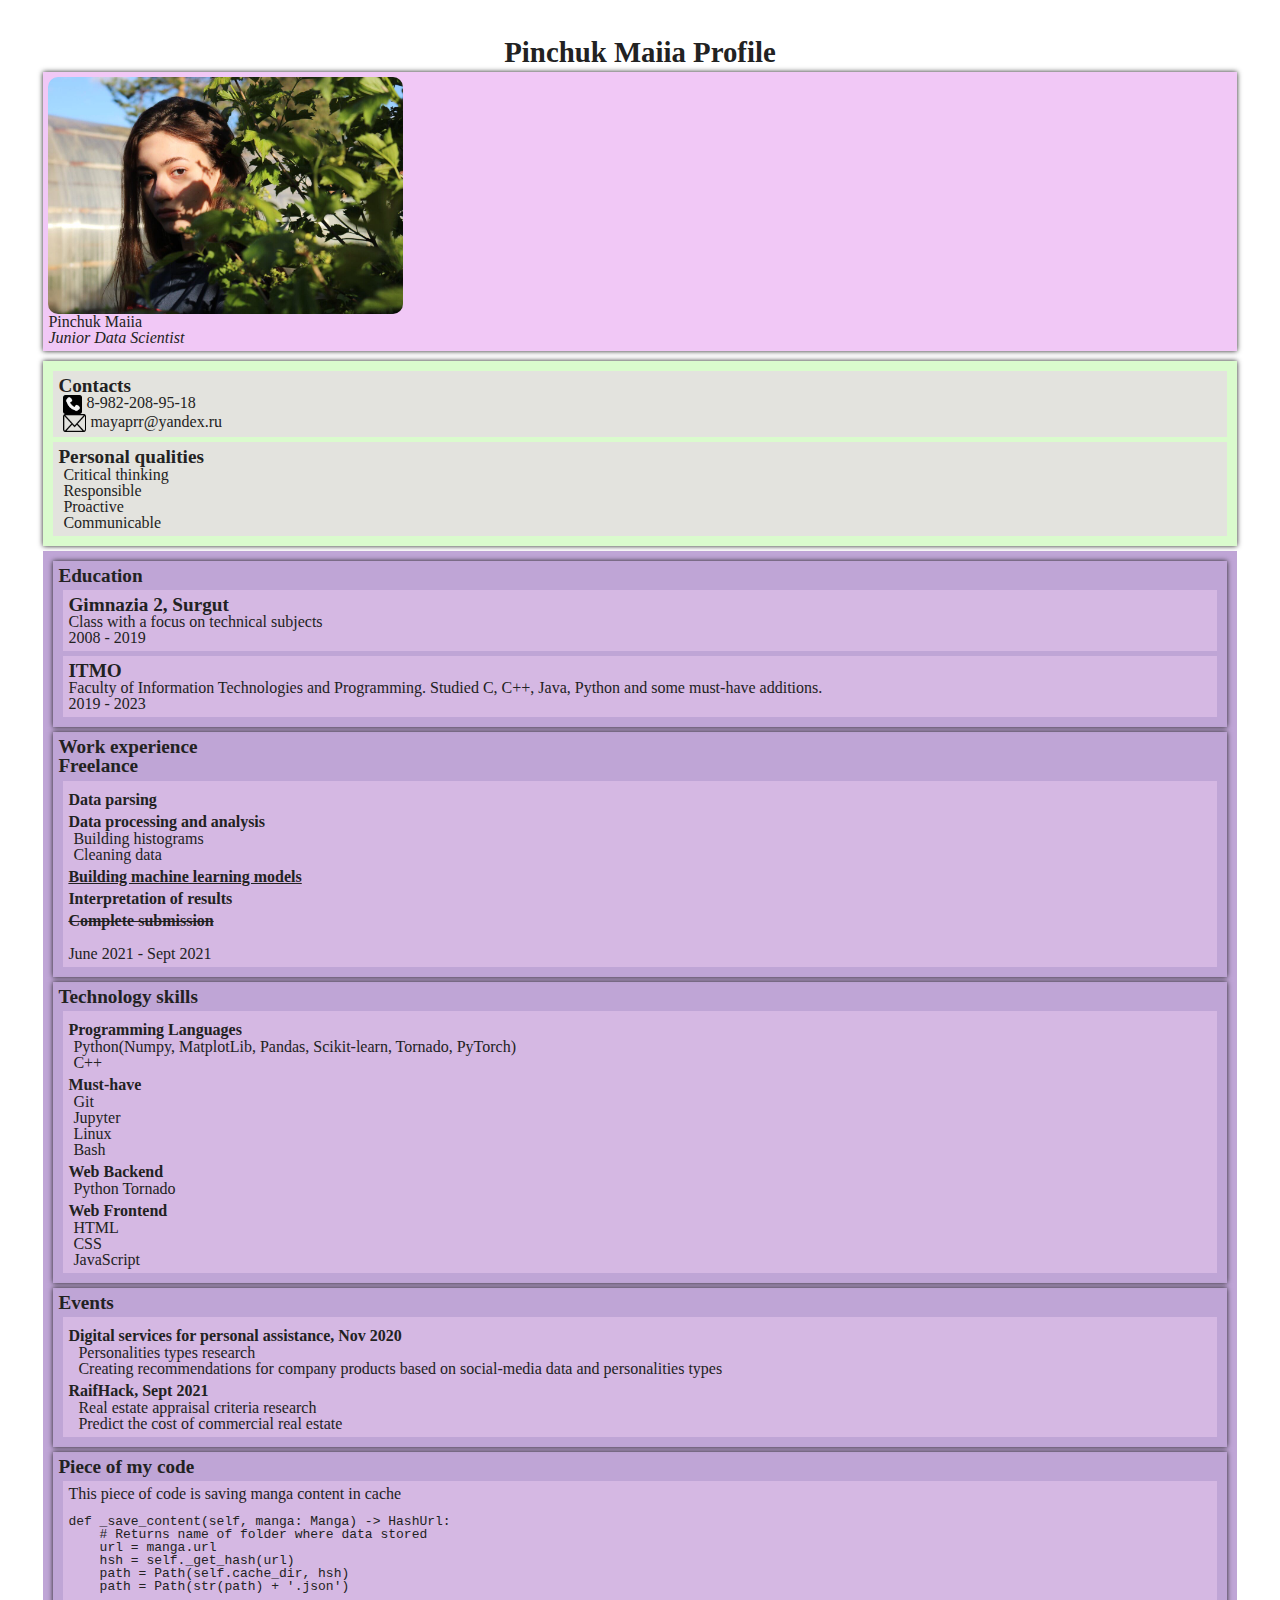
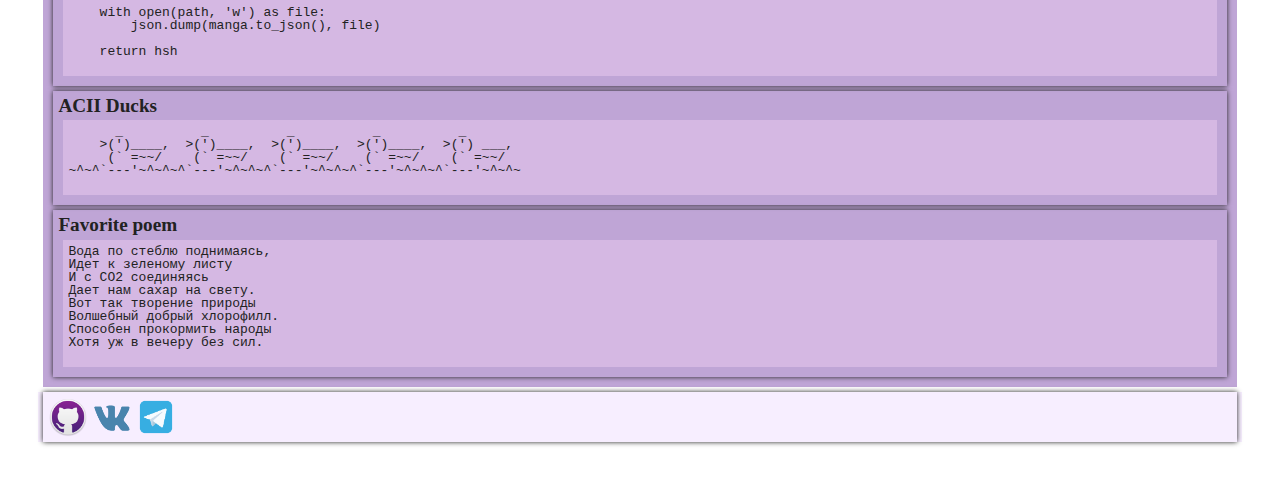
==== index.html @ 5acbce31 "update" ====
<!DOCTYPE html>
<html lang="en">
    <head>
        <title>Pinchuk Maiia M33051</title>
        <meta charset="UTF-8">
        <meta name="keywords" content="CV, ITMO, ML, DL, Data Science, Algorithms, Data Structure"> 
        <meta name="description" content="Junior Data Scientist in Russia CV">

        <link rel="stylesheet" href="css/reset.css">
        <link rel="stylesheet" href="css/laba2.css">


    </head>
    <body>
        <header>
                <div class = "title">
                    <h1>
                        Pinchuk Maiia Profile
                    </h1>
                </div>

                <div class="main-info-about-me">
                    <img src="img/profile_photo.jpg" alt="Picture of me" width = "30%" height="30%">
                    <div class="my-name">
                        <span>Pinchuk Maiia</span>
                        <br>
                        <em>Junior Data Scientist</em>
                    </div>
                </div>
        </header>

        <main>
            <aside>
                <section class="small-sense-block">
                    <span><h2>Contacts</h2></span>
                    <ul>
                        <li><img src="./img/phone.jpg" alt="Phone" width="19px" height="19px">   8-982-208-95-18</li>
                        <li><img src="./img/email.jpg" alt="Email" width="23px" height="18px">   mayaprr@yandex.ru</li>
                    </ul>
                </section>
            
                <section class ="small-sense-block">
                    <span><h2>Personal qualities</h2></span>
                    <ul>
                        <li>Critical thinking</li>
                        <li>Responsible</li>
                        <li>Proactive</li>
                        <li>Communicable</li>
                    </ul>
                </section>
             </aside>

            <div id="content">
                <div class="sense-block">
                    <h2>Education</h2>
                    <section class="small-sense-block">
                        <p><h3>Gimnazia 2, Surgut</h3></p>
                        <p> Class with a focus on technical subjects
                            </p>
                            <time datetime="2008-09-01">2008</time> - <time datetime="2008-05-31">2019</time>
                        </p>
                    </section>
                    <section class="small-sense-block">
                        <p><h3>ITMO</h3></p>
                        <p>
                        Faculty of Information Technologies and Programming. Studied C, C++, Java, Python and some must-have additions.
                        </p>
                        <time datetime="2008-09-01">2019</time> - <time datetime="2008-05-31">2023</time>
                    </section>
                </div>

                <div class="sense-block">
                    <h2>Work experience</h2>
                        <h3>Freelance</h3>
                        <section class="small-sense-block">
                            <dl>
                                <dt>Data parsing</dt>
                                <dt>Data processing and analysis</dt>
                                <dd>Building histograms</dd>
                                <dd>Cleaning data</dd>
                                <dt><ins>Building machine learning models</ins></dt>
                                <dt>Interpretation of results</dt>
                                <dt><del>Complete submission</del></dt>
                                </dl>
                                <br>
                                <time datetime="2021-06-01">June 2021</time> - <time datetime="2021-09-01">Sept 2021</time>
                        </section>
                </div>

                <section class ="sense-block">
                    <h2>Technology skills</h2>
                    <section class="small-sense-block">
                        <dl>
                            <dt>Programming Languages</dt>
                                <dd>Python(Numpy, MatplotLib, Pandas, Scikit-learn, Tornado, PyTorch)</dd>
                                <dd>C++</dd>
                            <dt>Must-have </dt>
                                <dd>Git</dd>
                                <dd>Jupyter</dd>
                                <dd>Linux</dd>
                                <dd>Bash</dd>
                            <dt>Web Backend</dt>
                                <dd>Python Tornado</dd>
                            <dt>Web Frontend</dt>
                                <dd>HTML</dd>
                                <dd>CSS</dd>
                                <dd>JavaScript</dd> 
                        </dl>
                    </section>
                 </section>

                <section class ="sense-block">
                    <h2>Events</h2>
                    <section class="small-sense-block">
                    <dl>
                        <dt>Digital services for personal assistance,  <time >Nov 2020</time></dt>
                            <ul>
                               <dd> <li>Personalities types research</li></dd>
                                <dd><li>Creating recommendations for company products based on social-media data and personalities types</li></dd>
                            </ul>
                        <dt>RaifHack, Sept 2021</dt>
                            <ul>
                                <dd><li>Real estate appraisal criteria research</li></dd>
                                <dd><li>Predict the cost of commercial real estate</li></dd>
                            </ul>
                    </dl>
                    </section>
                </section>

                <section class="sense-block">
                    <h2>Piece of my code</h2>
                    <section class="small-sense-block">
                    <p>This piece of code is saving manga content in cache</p>
                    <pre><code> 
def _save_content(self, manga: Manga) -> HashUrl:
    # Returns name of folder where data stored
    url = manga.url
    hsh = self._get_hash(url)
    path = Path(self.cache_dir, hsh)
    path = Path(str(path) + '.json')

    with open(path, 'w') as file:
        json.dump(manga.to_json(), file)

    return hsh
                    </code></pre>
                    </section>
                </section>

                <article class= "sense-block"></section>
                    <h2>ACII Ducks</h2>
                    <section class="small-sense-block">
                    <pre>
      _          _          _          _          _
    >(')____,  >(')____,  >(')____,  >(')____,  >(') ___,
     (` =~~/    (` =~~/    (` =~~/    (` =~~/    (` =~~/                                      
~^~^`---'~^~^~^`---'~^~^~^`---'~^~^~^`---'~^~^~^`---'~^~^~
                    </pre>
                    </section>
                </article>

                <article class = "sense-block">
                    <h2>Favorite poem</h2>
                    <section class="small-sense-block">
                        <blockquote>
                            <pre>
Вода по стеблю поднимаясь,
Идет к зеленому листу
И с СО<sub>2</sub> соединяясь
Дает нам сахар на свету.
Вот так творение природы
Волшебный добрый хлорофилл.
Способен прокормить народы
Хотя уж в вечеру без сил.
                            </pre>
                        </blockquote>
                    </section>
                </article>
            </div>
        </main>

        <footer>
            <nav>
                <article class = "sense-block">
                    <section class = "social-media">
                        <a href="https://github.com/maypink" title="github"><img src="./img/github.png"
                                alt="Github" width="40px" height="40px"></a>
                    </section>
        
                    <section class ="social-media">
                        <a href="https://vk.com/geterotrof" title="vk"><img
                                src="./img/vk.png" alt="VK" width="40px"
                                height="40px"></a>
                    </section>
        
                    <section class = "social-media">
                        <a href="http://t.me/metpinc" title="telegram"><img src="./img/tg.png"
                                alt="Telegram" width="40px" height="40px"></a>
                    </section>
                </article>
            </nav>
        </footer>
    </body>
---- css/laba2.css ----
body {
    margin: 3%;
}

.title {
    font-size: x-large;
    text-align: center
}

h1, h2, h3 { font-size: 1.2em; }

dt {
    font-weight: bold;
    margin-top: 6px;
    margin-bottom: 1px;
}

dd, li {
    margin-left: 5px;
}

.sense-block {
    box-shadow: 0 0 5px;
    padding: 5px;
    margin: 5px;
}

.small-sense-block {
    padding: 5px;
    margin: 5px;
    background-color: rgba(235, 203, 240, 0.5);
}

.main-info-about-me {
    box-shadow: 0 0 5px;
    background-color: rgba(227, 145, 238, 0.5);
    padding: 5px;
    margin: 5px;
    margin-bottom: 10px;
}

.main-info-about-me img {
    border-radius: 10px;
}

aside {
    background-color: rgba(181, 248, 155, 0.5);
    box-shadow: 0 0 5px;
    padding: 5px;
    margin: 5px;
}

aside section {
    padding: 5px;
}

#content {
    padding: 5px;
    margin: 5px;
    background-color: rgba(127, 76, 173, 0.5);
}

.social-media {
    display: inline;
}

footer {
    background-color: rgba(239, 221, 255, 0.5);
}
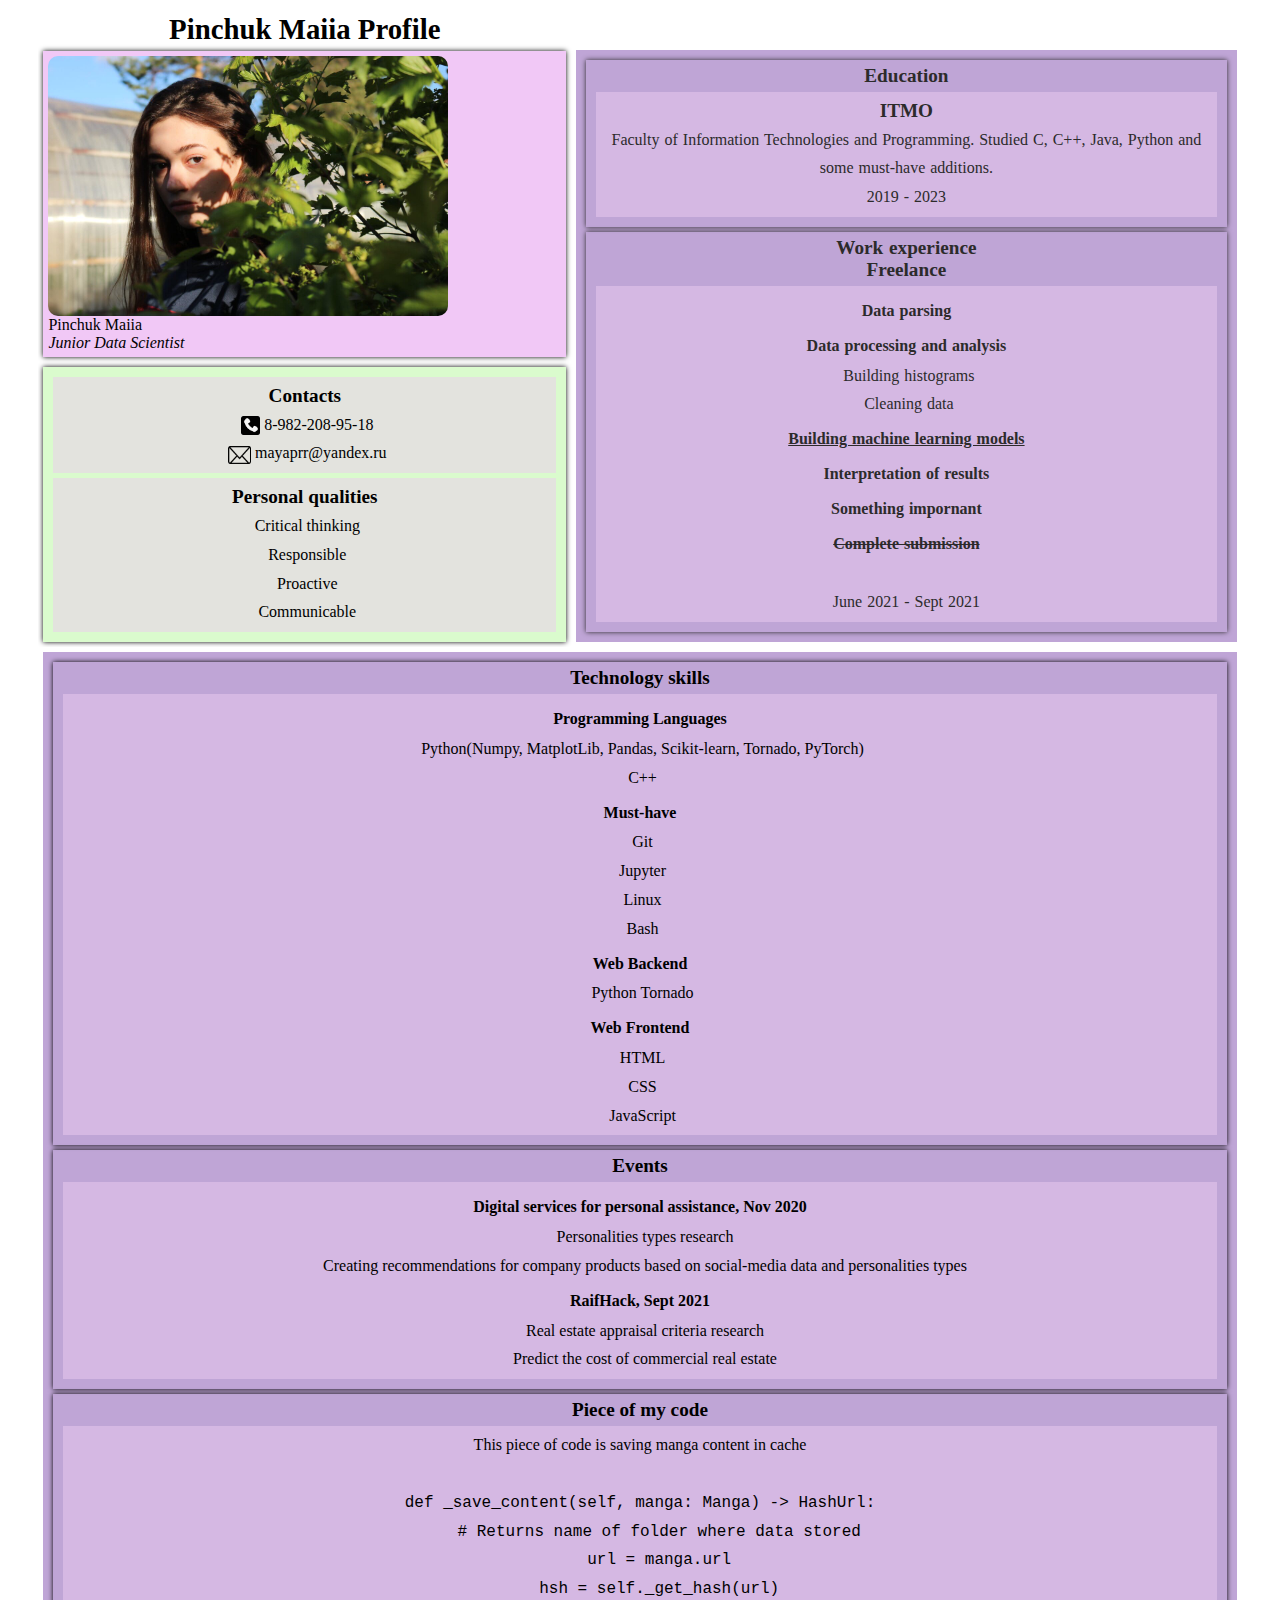
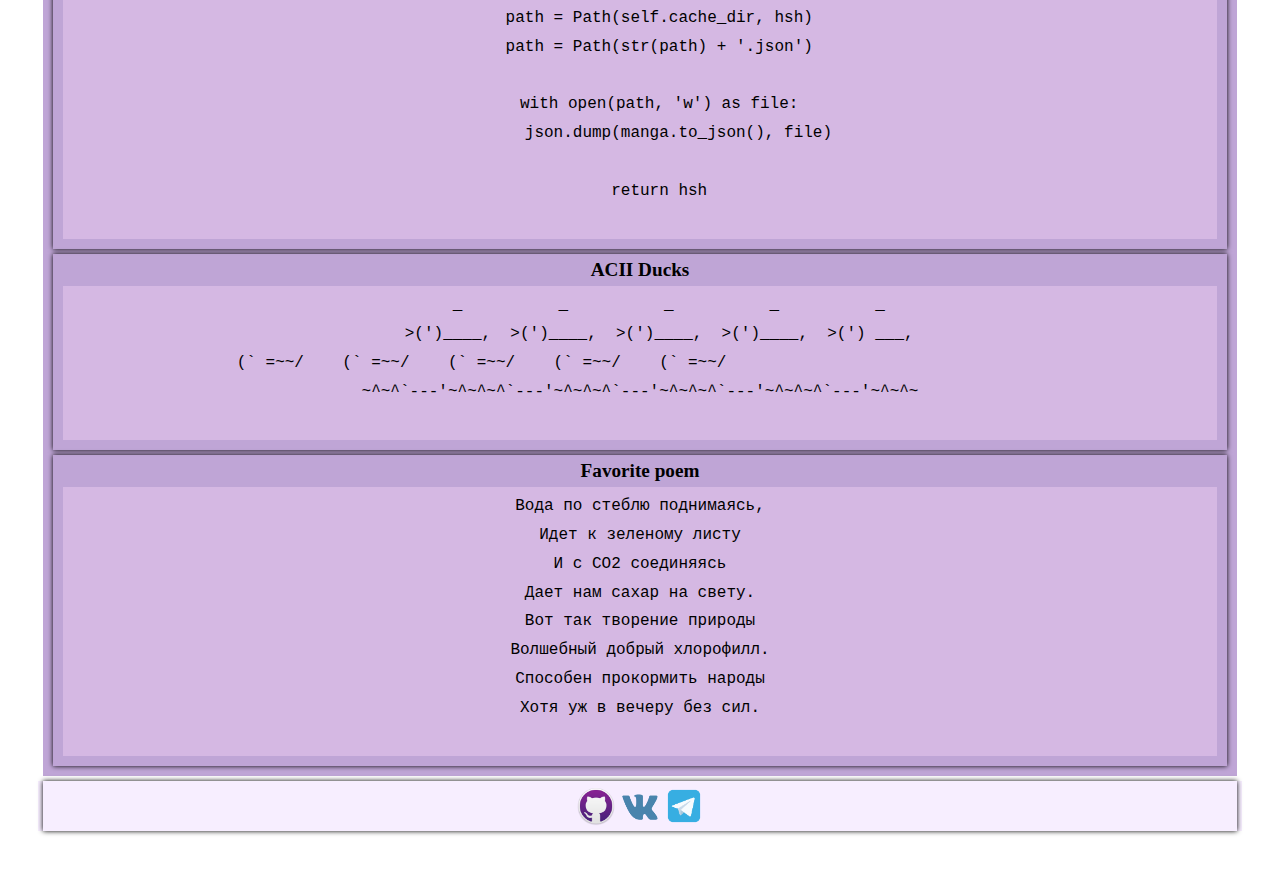
==== commit 421c4c6f: "add laba3 and laba4" ====
--- a/index.html
+++ b/index.html
@@ -8,10 +8,13 @@
 
         <link rel="stylesheet" href="css/reset.css">
         <link rel="stylesheet" href="css/laba2.css">
-
+        <link rel="stylesheet" href="css/laba3.css">
+        <link rel="stylesheet" href="css/laba4.css">
 
     </head>
     <body>
+
+    <div class="wrapper">
         <header>
                 <div class = "title">
                     <h1>
@@ -20,46 +23,45 @@
                 </div>
 
                 <div class="main-info-about-me">
-                    <img src="img/profile_photo.jpg" alt="Picture of me" width = "30%" height="30%">
+                    <img src="img/profile_photo.jpg" alt="Picture of me" width = "400px" height="260px">
                     <div class="my-name">
                         <span>Pinchuk Maiia</span>
                         <br>
                         <em>Junior Data Scientist</em>
                     </div>
                 </div>
+                
+                <article class="contacts">
+                 <section class="small-sense-block">
+                        <span><h2>Contacts</h2></span>
+                        <ul>
+                            <li><img src="./img/phone.jpg" alt="Phone" width="19px" height="19px">   8-982-208-95-18</li>
+                            <li><img src="./img/email.jpg" alt="Email" width="23px" height="18px">   mayaprr@yandex.ru</li>
+                        </ul>
+                </section>
+                
+                 <section class ="small-sense-block">
+                        <span><h2>Personal qualities</h2></span>
+                        <ul>
+                            <li>Critical thinking</li>
+                            <li>Responsible</li>
+                            <li>Proactive</li>
+                            <li>Communicable</li>
+                        </ul>
+                 </section>
+                </article> 
         </header>
 
-        <main>
-            <aside>
-                <section class="small-sense-block">
-                    <span><h2>Contacts</h2></span>
-                    <ul>
-                        <li><img src="./img/phone.jpg" alt="Phone" width="19px" height="19px">   8-982-208-95-18</li>
-                        <li><img src="./img/email.jpg" alt="Email" width="23px" height="18px">   mayaprr@yandex.ru</li>
-                    </ul>
-                </section>
-            
-                <section class ="small-sense-block">
-                    <span><h2>Personal qualities</h2></span>
-                    <ul>
-                        <li>Critical thinking</li>
-                        <li>Responsible</li>
-                        <li>Proactive</li>
-                        <li>Communicable</li>
-                    </ul>
-                </section>
-             </aside>
-
-            <div id="content">
-                <div class="sense-block">
+        <aside>
+            <div class="sense-block">
                     <h2>Education</h2>
-                    <section class="small-sense-block">
+                    <!-- <section class="small-sense-block">
                         <p><h3>Gimnazia 2, Surgut</h3></p>
                         <p> Class with a focus on technical subjects
                             </p>
                             <time datetime="2008-09-01">2008</time> - <time datetime="2008-05-31">2019</time>
                         </p>
-                    </section>
+                    </section> -->
                     <section class="small-sense-block">
                         <p><h3>ITMO</h3></p>
                         <p>
@@ -67,9 +69,9 @@
                         </p>
                         <time datetime="2008-09-01">2019</time> - <time datetime="2008-05-31">2023</time>
                     </section>
-                </div>
-
-                <div class="sense-block">
+             </div>
+
+             <div class="sense-block">
                     <h2>Work experience</h2>
                         <h3>Freelance</h3>
                         <section class="small-sense-block">
@@ -80,13 +82,18 @@
                                 <dd>Cleaning data</dd>
                                 <dt><ins>Building machine learning models</ins></dt>
                                 <dt>Interpretation of results</dt>
-                                <dt><del>Complete submission</del></dt>
+                                <dt>Something impornant</dt>
+                                <dt><del>Co<sub>m</sub>pl<sup>e</sup>te submission</del></dt>
                                 </dl>
                                 <br>
                                 <time datetime="2021-06-01">June 2021</time> - <time datetime="2021-09-01">Sept 2021</time>
                         </section>
                 </div>
-
+        </aside>
+    </div>
+
+        <main>
+            <div id="content">
                 <section class ="sense-block">
                     <h2>Technology skills</h2>
                     <section class="small-sense-block">
@@ -172,7 +179,7 @@
 Волшебный добрый хлорофилл.
 Способен прокормить народы
 Хотя уж в вечеру без сил.
-                            </pre>
+                        </pre>
                         </blockquote>
                     </section>
                 </article>
@@ -180,7 +187,6 @@
         </main>
 
         <footer>
-            <nav>
                 <article class = "sense-block">
                     <section class = "social-media">
                         <a href="https://github.com/maypink" title="github"><img src="./img/github.png"
@@ -198,6 +204,5 @@
                                 alt="Telegram" width="40px" height="40px"></a>
                     </section>
                 </article>
-            </nav>
         </footer>
     </body>--- a/css/laba2.css
+++ b/css/laba2.css
@@ -1,5 +1,21 @@
+header {
+    width: 55%;
+}
+
+aside {
+    padding: 5px;
+    margin: 5px; 
+    margin-top: 37px;
+    background-color: rgba(127, 76, 173, 0.5);
+}
+
+aside section {
+    padding: 5px;
+}
+
 body {
     margin: 3%;
+    margin-top: 1%;
 }
 
 .title {
@@ -43,18 +59,15 @@
     border-radius: 10px;
 }
 
-aside {
+.contacts {
     background-color: rgba(181, 248, 155, 0.5);
     box-shadow: 0 0 5px;
     padding: 5px;
     margin: 5px;
 }
 
-aside section {
-    padding: 5px;
-}
-
 #content {
+    /* width: 100%; */
     padding: 5px;
     margin: 5px;
     background-color: rgba(127, 76, 173, 0.5);
@@ -65,5 +78,6 @@
 }
 
 footer {
+    /* width: 100%; */
     background-color: rgba(239, 221, 255, 0.5);
-}+}
--- a/css/laba3.css
+++ b/css/laba3.css
@@ -0,0 +1,29 @@
+head {
+    font-family: 'Yandex Sans Display Light', Georgia, Times, sans-serif;
+}
+
+aside {
+    text-align: center;
+    word-spacing: 1px;
+    color: rgb(44, 43, 43);
+}
+
+body {
+    font-size: 16px;
+    line-height: normal;
+    color: black;
+    font-family: 'Yandex Sans Display Light', Georgia, Times, sans-serif;
+    font-weight: normal;
+}
+
+.small-sense-block {
+    line-height: 180%;
+}
+
+.sense-block {
+    text-align: center;
+}
+
+.small-sense-block{
+    text-align: center;
+}
--- a/css/laba4.css
+++ b/css/laba4.css
@@ -0,0 +1,19 @@
+.wrapper {
+    display: flex;
+    overflow-x: hidden;
+}
+
+/* .rest-skills-info {
+    align: left;
+} */
+
+.main-info-about-me {
+    /* position: relative;
+    align-self: center; */
+}
+
+.main-info-about-me img {
+    /* height: auto;
+    width: 30%;
+    align-self: left; */
+}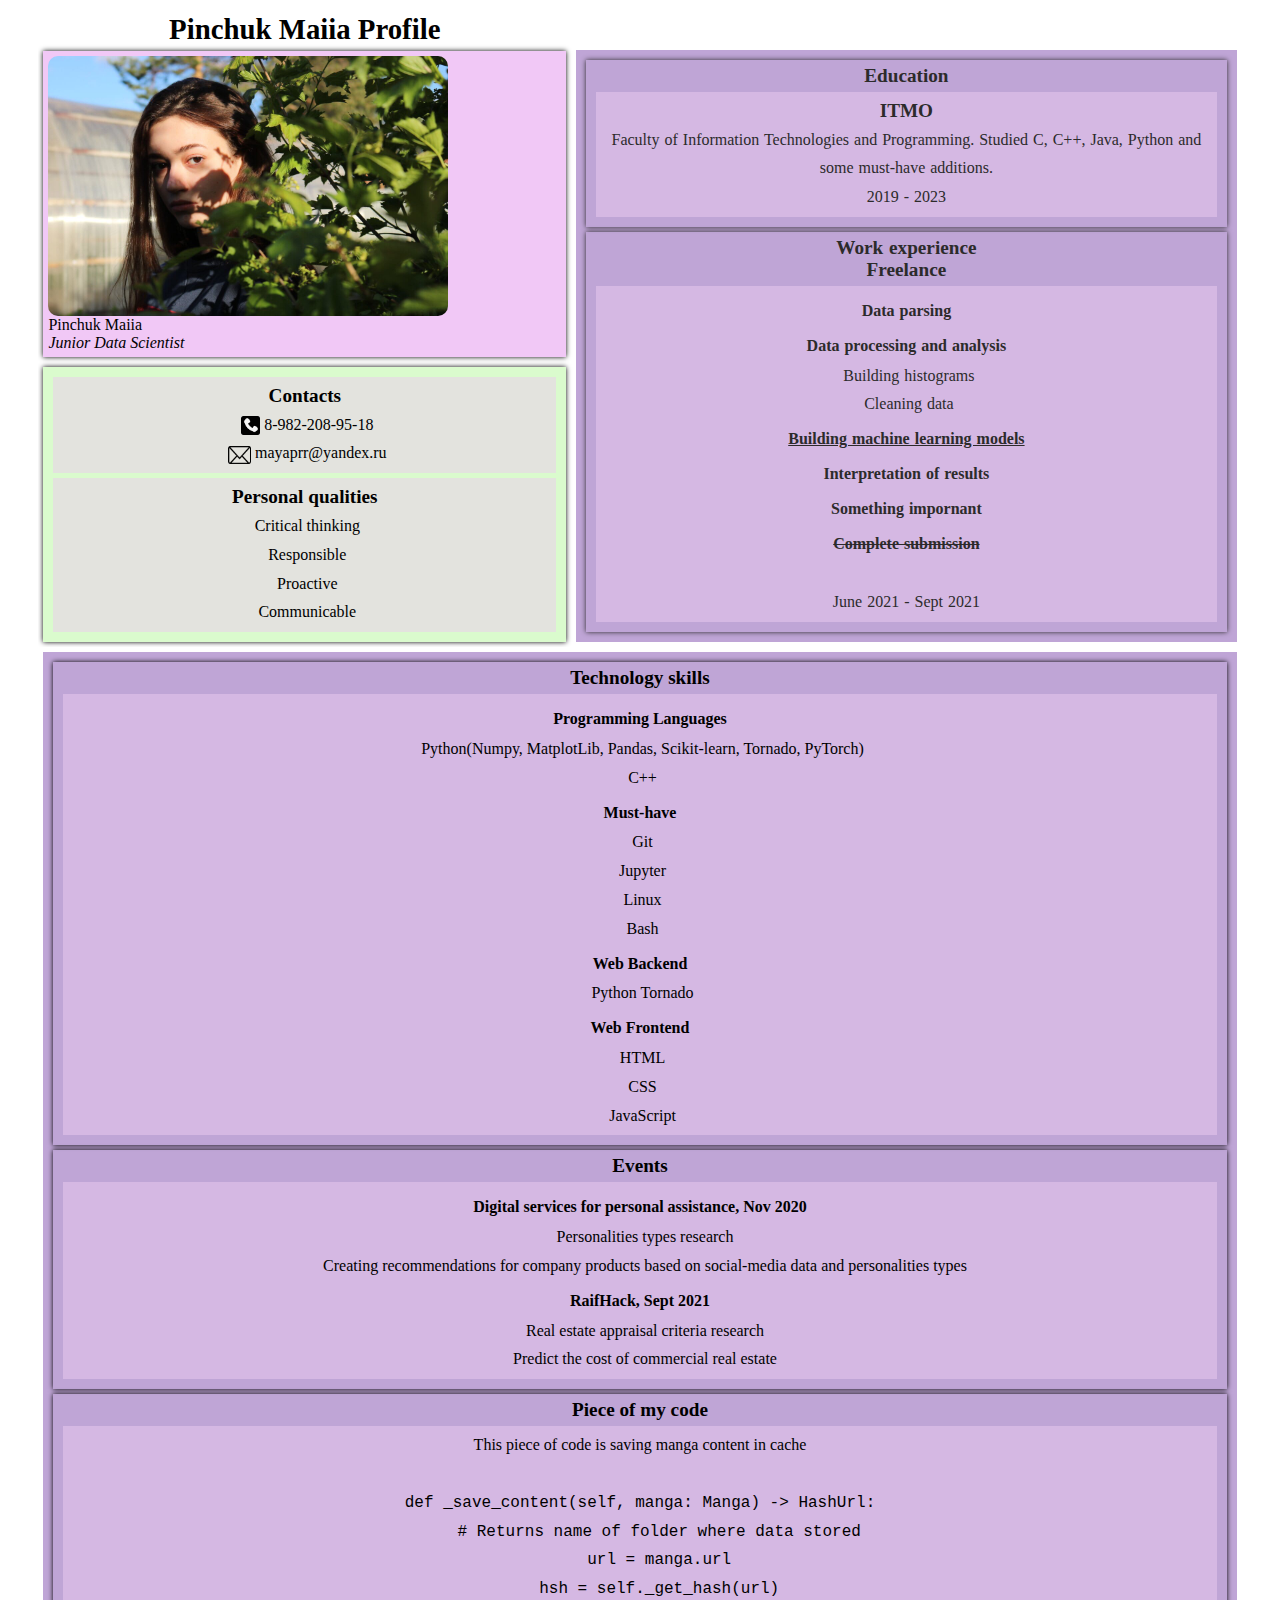
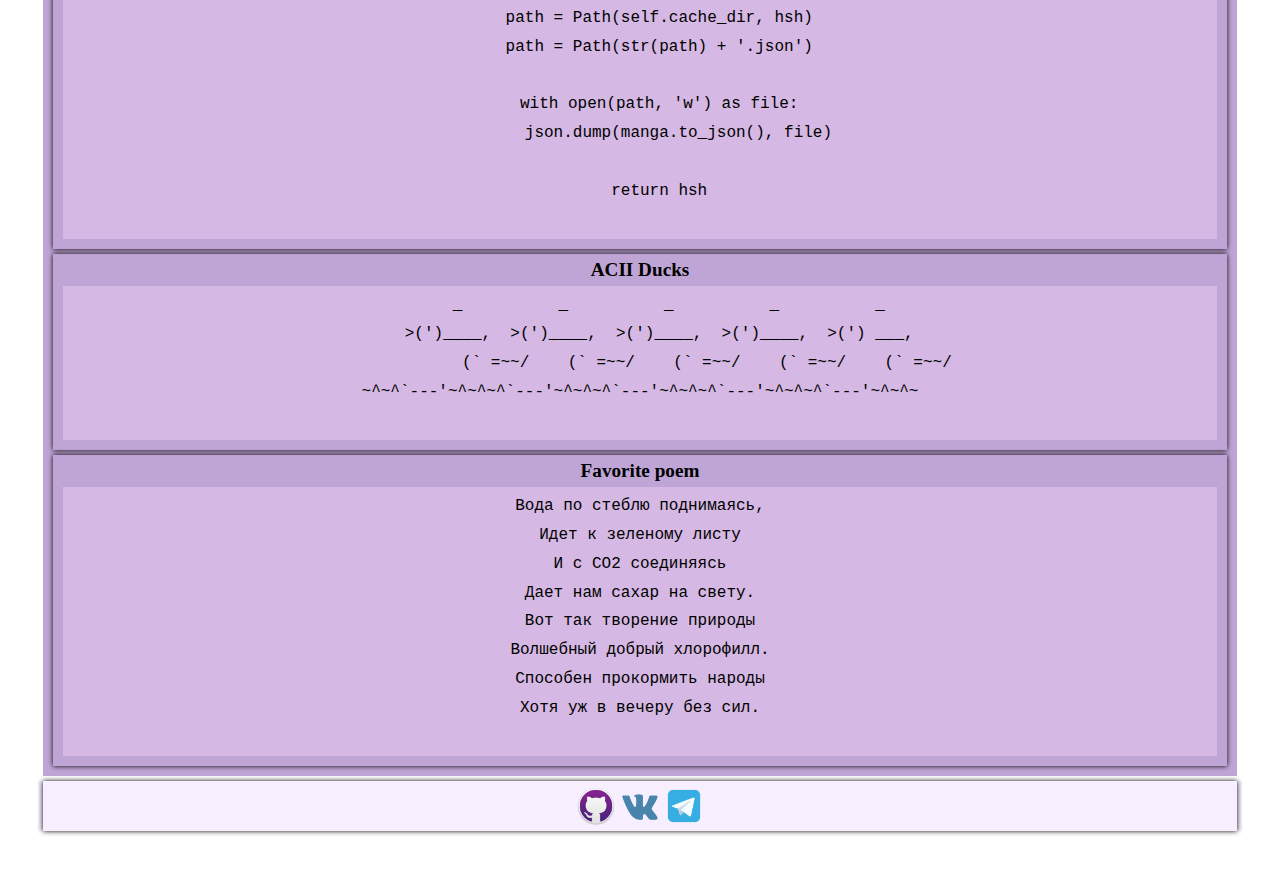
==== commit caffd15c: "fix ducks" ====
--- a/index.html
+++ b/index.html
@@ -160,7 +160,7 @@
                     <pre>
       _          _          _          _          _
     >(')____,  >(')____,  >(')____,  >(')____,  >(') ___,
-     (` =~~/    (` =~~/    (` =~~/    (` =~~/    (` =~~/                                      
+                                         (` =~~/    (` =~~/    (` =~~/    (` =~~/    (` =~~/                                      
 ~^~^`---'~^~^~^`---'~^~^~^`---'~^~^~^`---'~^~^~^`---'~^~^~
                     </pre>
                     </section>
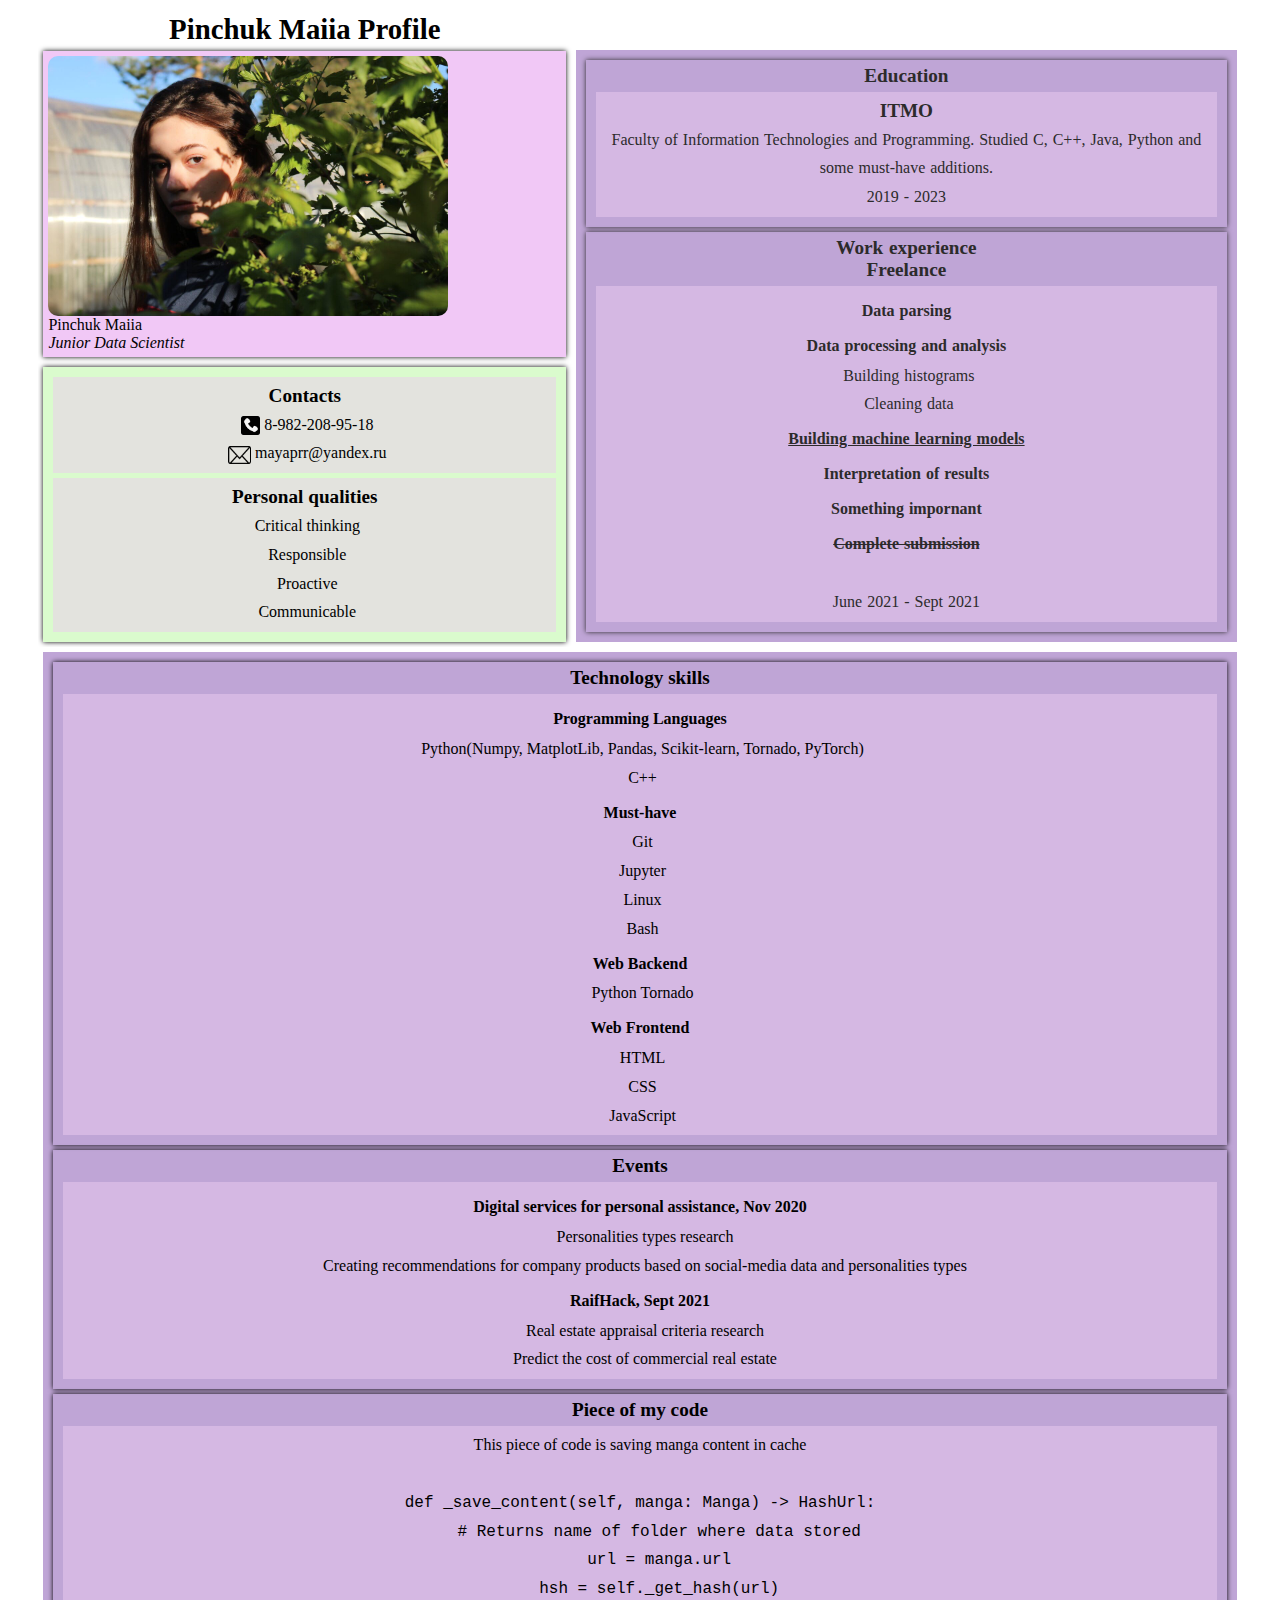
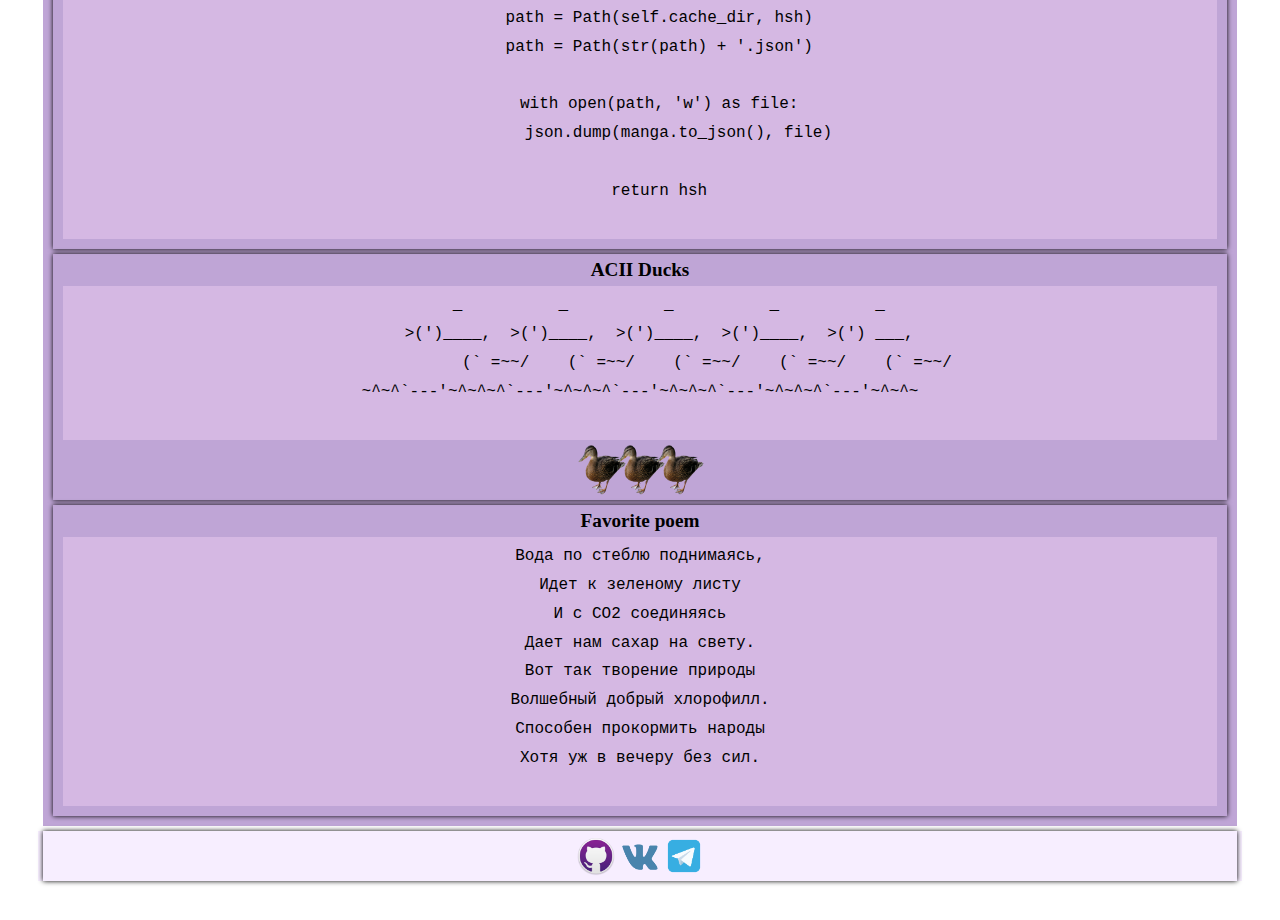
==== commit 7bb04e3c: "add duck-index (z-index)" ====
--- a/index.html
+++ b/index.html
@@ -16,11 +16,12 @@
 
     <div class="wrapper">
         <header>
-                <div class = "title">
+                <div  class = "title">
                     <h1>
                         Pinchuk Maiia Profile
                     </h1>
                 </div>
+
 
                 <div class="main-info-about-me">
                     <img src="img/profile_photo.jpg" alt="Picture of me" width = "400px" height="260px">
@@ -164,6 +165,10 @@
 ~^~^`---'~^~^~^`---'~^~^~^`---'~^~^~^`---'~^~^~^`---'~^~^~
                     </pre>
                     </section>
+
+                 <img src="img/duck.png" alt="1" class="duck-one" width = "50px" height="50px">
+                 <img src="img/duck.png" alt="2" class="duck-two" width = "50px" height="50px">
+                 <img src="img/duck.png" alt="3" class="duck-three" width = "50px" height="50px">
                 </article>
 
                 <article class = "sense-block">
--- a/css/laba4.css
+++ b/css/laba4.css
@@ -3,17 +3,24 @@
     overflow-x: hidden;
 }
 
-/* .rest-skills-info {
-    align: left;
-} */
-
-.main-info-about-me {
-    /* position: relative;
-    align-self: center; */
+.duck-one {
+    z-index: 1;
+    left: 15px;
+    position: relative;
 }
 
-.main-info-about-me img {
-    /* height: auto;
-    width: 30%;
-    align-self: left; */
+.duck-two {
+    z-index: 2;
+    left: 0px;
+    position: relative;
+}
+
+.duck-three {
+    z-index: 3;
+    left: -15px;
+    position: relative;
+}
+
+.duck-two:hover, .duck-one:hover { 
+    z-index: 10; 
 }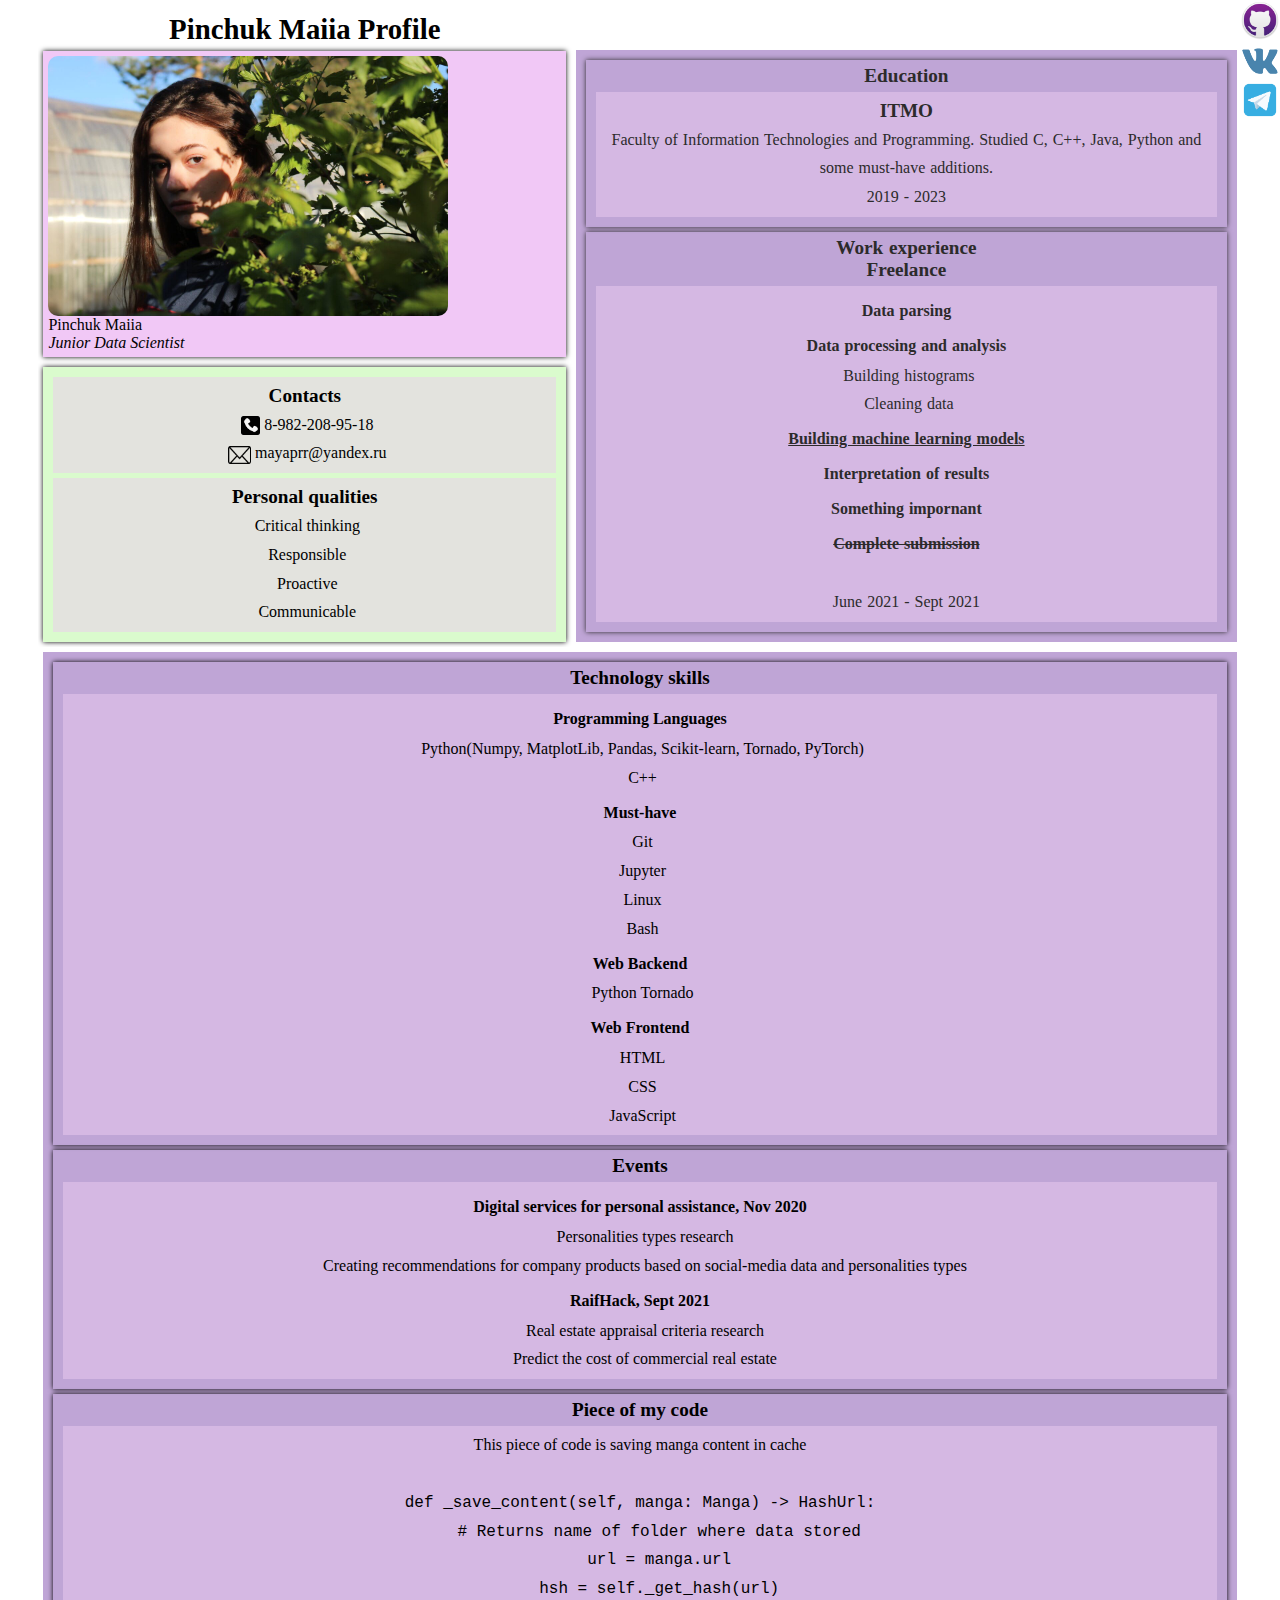
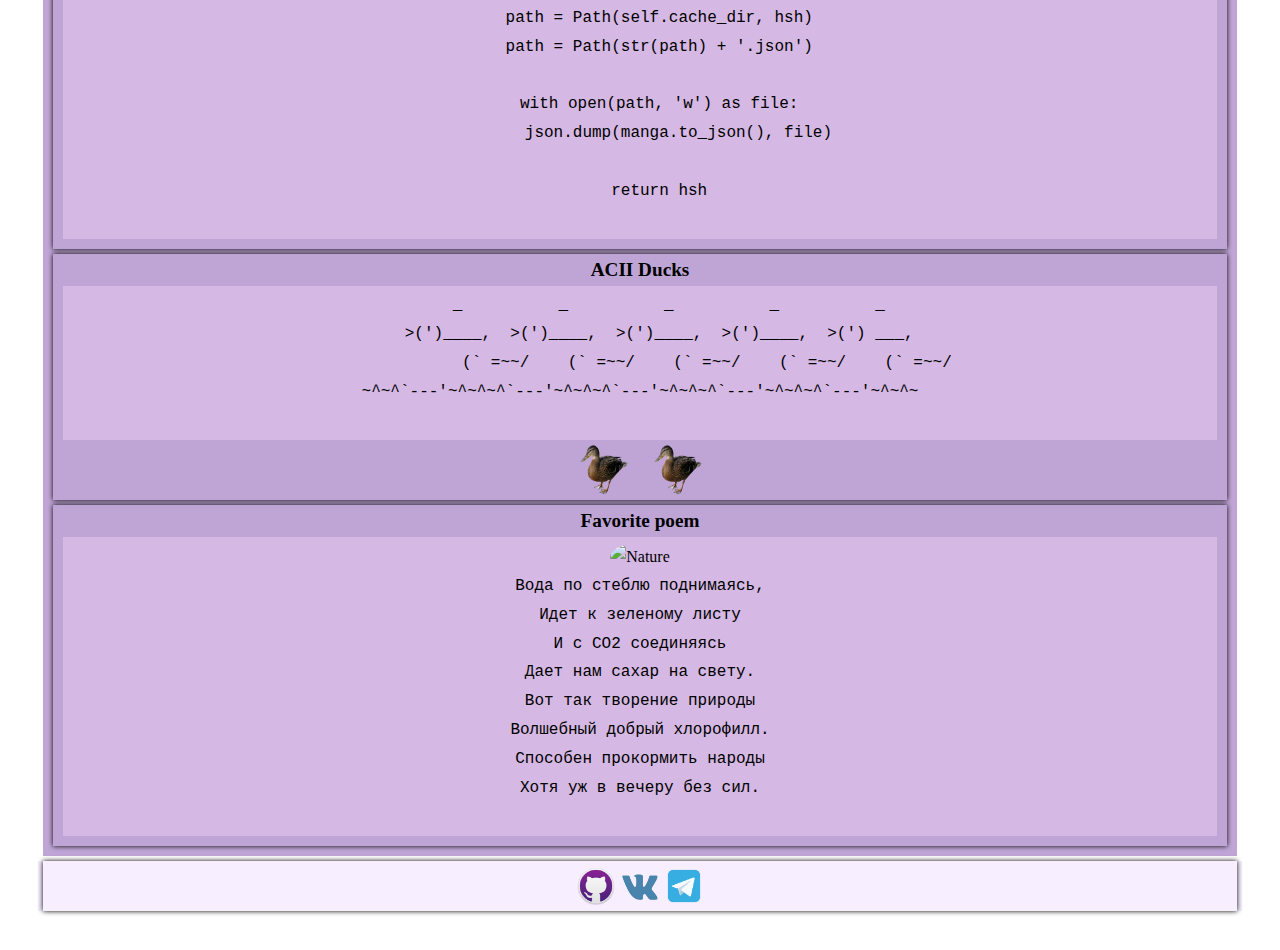
==== commit 8bafc852: "wrap images with text" ====
--- a/index.html
+++ b/index.html
@@ -51,6 +51,27 @@
                         </ul>
                  </section>
                 </article> 
+
+                <nav class="header-nav">
+
+                    <section class = "social-media">
+                        <a href="https://github.com/maypink" title="github"><img src="./img/github.png"
+                                alt="Github" width="40px" height="40px"></a>
+                    </section>
+        
+                    <section class ="social-media">
+                        <a href="https://vk.com/geterotrof" title="vk"><img
+                                src="./img/vk.png" alt="VK" width="40px"
+                                height="40px"></a>
+                    </section>
+        
+                    <section class = "social-media">
+                        <a href="http://t.me/metpinc" title="telegram"><img src="./img/tg.png"
+                                alt="Telegram" width="40px" height="40px"></a>
+                    </section>
+
+                </nav>
+
         </header>
 
         <aside>
@@ -174,6 +195,7 @@
                 <article class = "sense-block">
                     <h2>Favorite poem</h2>
                     <section class="small-sense-block">
+                        <img src="img/nature.jpg" alt="Nature" class="poem-img" width = "230px" height="180px">
                         <blockquote>
                             <pre>
 Вода по стеблю поднимаясь,
--- a/css/laba4.css
+++ b/css/laba4.css
@@ -3,24 +3,48 @@
     overflow-x: hidden;
 }
 
+.header-nav {
+    position: fixed;
+    display: flex;
+    flex-direction: column;
+    right: 0; 
+    top: 0;
+    max-width: fit-content;
+}
+
 .duck-one {
     z-index: 1;
-    left: 15px;
+    left: 1.5%;
     position: relative;
 }
 
 .duck-two {
+    opacity: 0;
+    transition: all ease 0.8s;
     z-index: 2;
-    left: 0px;
+    left: 0%;
     position: relative;
 }
 
 .duck-three {
     z-index: 3;
-    left: -15px;
+    left: -1.5%;
     position: relative;
 }
 
 .duck-two:hover, .duck-one:hover { 
     z-index: 10; 
-}+}
+
+.duck-two:hover {
+    opacity: 1;
+  }
+
+  .poem-img {
+      border-radius: 50%;
+      align-self: center;
+      margin-right: 0;
+      float: bottom;
+  }
+
+  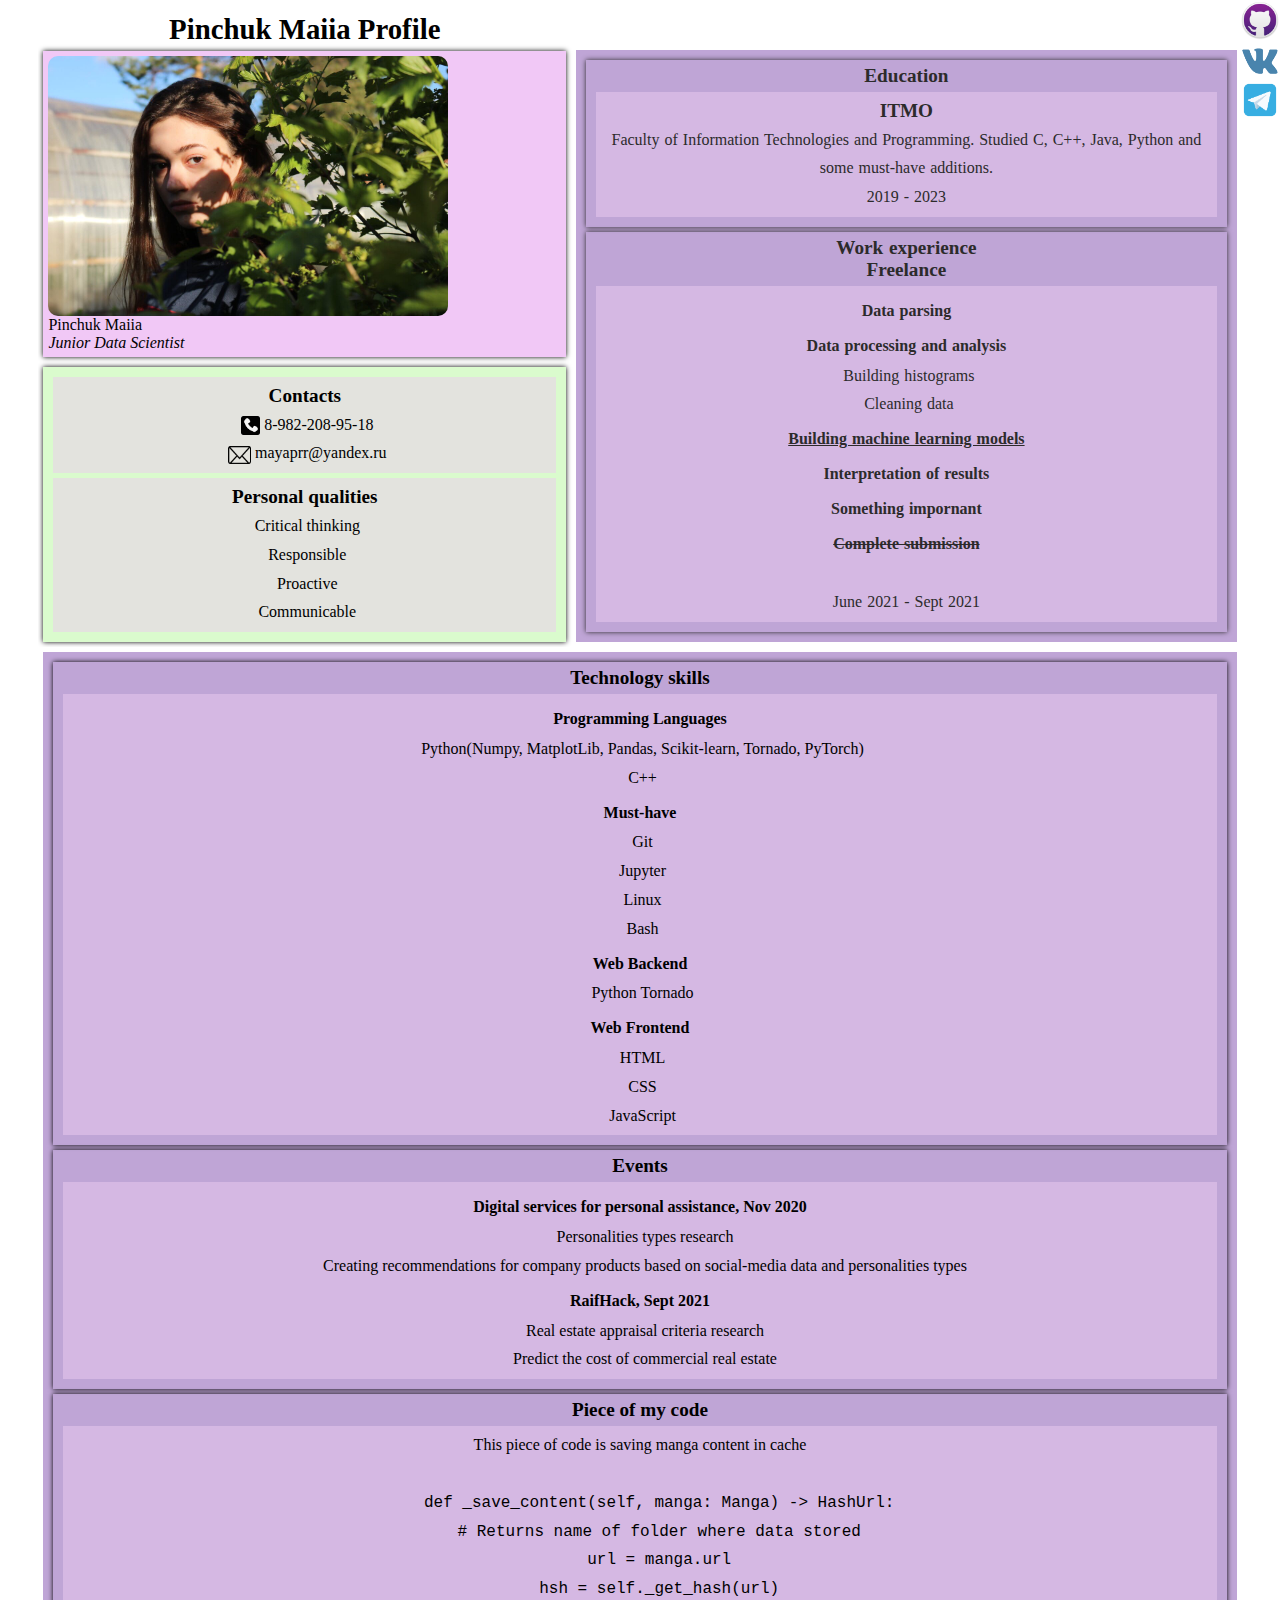
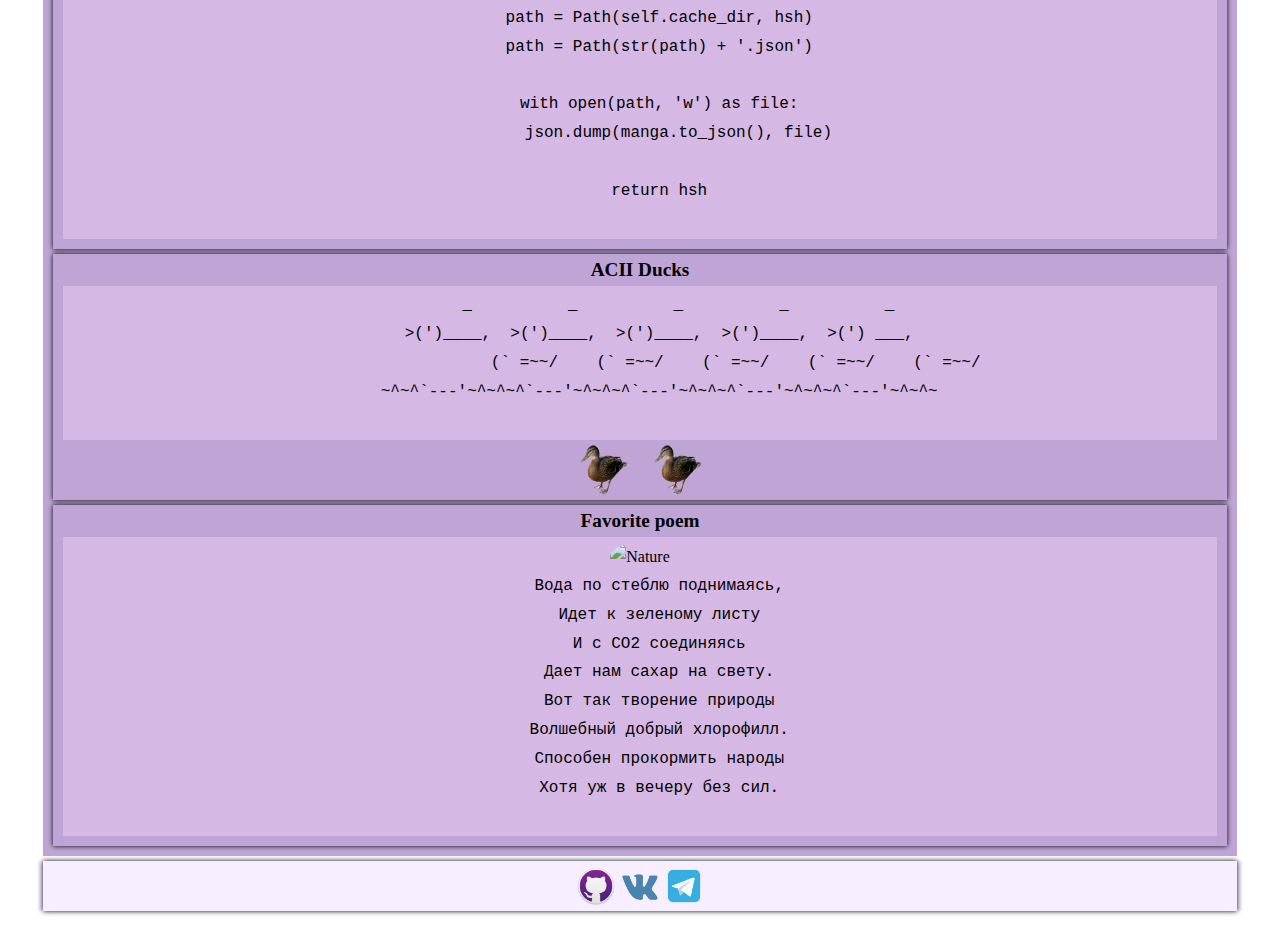
==== commit 2aaa5d98: "little fix" ====
--- a/index.html
+++ b/index.html
@@ -14,105 +14,105 @@
     </head>
     <body>
 
-    <div class="wrapper">
-        <header>
-                <div  class = "title">
-                    <h1>
-                        Pinchuk Maiia Profile
-                    </h1>
+        <div class="wrapper">
+            <header>
+                    <div  class = "title">
+                        <h1>
+                            Pinchuk Maiia Profile
+                        </h1>
+                    </div>
+
+
+                    <div class="main-info-about-me">
+                        <img src="img/profile_photo.jpg" alt="Picture of me" width = "400px" height="260px">
+                        <div class="my-name">
+                            <span>Pinchuk Maiia</span>
+                            <br>
+                            <em>Junior Data Scientist</em>
+                        </div>
+                    </div>
+                    
+                    <article class="contacts">
+                    <section class="small-sense-block">
+                            <span><h2>Contacts</h2></span>
+                            <ul>
+                                <li><img src="./img/phone.jpg" alt="Phone" width="19px" height="19px">   8-982-208-95-18</li>
+                                <li><img src="./img/email.jpg" alt="Email" width="23px" height="18px">   mayaprr@yandex.ru</li>
+                            </ul>
+                    </section>
+                    
+                    <section class ="small-sense-block">
+                            <span><h2>Personal qualities</h2></span>
+                            <ul>
+                                <li>Critical thinking</li>
+                                <li>Responsible</li>
+                                <li>Proactive</li>
+                                <li>Communicable</li>
+                            </ul>
+                    </section>
+                    </article> 
+
+                    <nav class="header-nav">
+
+                        <section class = "social-media">
+                            <a href="https://github.com/maypink" title="github"><img src="./img/github.png"
+                                    alt="Github" width="40px" height="40px"></a>
+                        </section>
+            
+                        <section class ="social-media">
+                            <a href="https://vk.com/geterotrof" title="vk"><img
+                                    src="./img/vk.png" alt="VK" width="40px"
+                                    height="40px"></a>
+                        </section>
+            
+                        <section class = "social-media">
+                            <a href="http://t.me/metpinc" title="telegram"><img src="./img/tg.png"
+                                    alt="Telegram" width="40px" height="40px"></a>
+                        </section>
+
+                    </nav>
+
+            </header>
+
+            <aside>
+                <div class="sense-block">
+                        <h2>Education</h2>
+                        <!-- <section class="small-sense-block">
+                            <p><h3>Gimnazia 2, Surgut</h3></p>
+                            <p> Class with a focus on technical subjects
+                                </p>
+                                <time datetime="2008-09-01">2008</time> - <time datetime="2008-05-31">2019</time>
+                            </p>
+                        </section> -->
+                        <section class="small-sense-block">
+                            <p><h3>ITMO</h3></p>
+                            <p>
+                            Faculty of Information Technologies and Programming. Studied C, C++, Java, Python and some must-have additions.
+                            </p>
+                            <time datetime="2008-09-01">2019</time> - <time datetime="2008-05-31">2023</time>
+                        </section>
                 </div>
 
-
-                <div class="main-info-about-me">
-                    <img src="img/profile_photo.jpg" alt="Picture of me" width = "400px" height="260px">
-                    <div class="my-name">
-                        <span>Pinchuk Maiia</span>
-                        <br>
-                        <em>Junior Data Scientist</em>
+                <div class="sense-block">
+                        <h2>Work experience</h2>
+                            <h3>Freelance</h3>
+                            <section class="small-sense-block">
+                                <dl>
+                                    <dt>Data parsing</dt>
+                                    <dt>Data processing and analysis</dt>
+                                    <dd>Building histograms</dd>
+                                    <dd>Cleaning data</dd>
+                                    <dt><ins>Building machine learning models</ins></dt>
+                                    <dt>Interpretation of results</dt>
+                                    <dt>Something impornant</dt>
+                                    <dt><del>Co<sub>m</sub>pl<sup>e</sup>te submission</del></dt>
+                                    </dl>
+                                    <br>
+                                    <time datetime="2021-06-01">June 2021</time> - <time datetime="2021-09-01">Sept 2021</time>
+                            </section>
                     </div>
-                </div>
-                
-                <article class="contacts">
-                 <section class="small-sense-block">
-                        <span><h2>Contacts</h2></span>
-                        <ul>
-                            <li><img src="./img/phone.jpg" alt="Phone" width="19px" height="19px">   8-982-208-95-18</li>
-                            <li><img src="./img/email.jpg" alt="Email" width="23px" height="18px">   mayaprr@yandex.ru</li>
-                        </ul>
-                </section>
-                
-                 <section class ="small-sense-block">
-                        <span><h2>Personal qualities</h2></span>
-                        <ul>
-                            <li>Critical thinking</li>
-                            <li>Responsible</li>
-                            <li>Proactive</li>
-                            <li>Communicable</li>
-                        </ul>
-                 </section>
-                </article> 
-
-                <nav class="header-nav">
-
-                    <section class = "social-media">
-                        <a href="https://github.com/maypink" title="github"><img src="./img/github.png"
-                                alt="Github" width="40px" height="40px"></a>
-                    </section>
-        
-                    <section class ="social-media">
-                        <a href="https://vk.com/geterotrof" title="vk"><img
-                                src="./img/vk.png" alt="VK" width="40px"
-                                height="40px"></a>
-                    </section>
-        
-                    <section class = "social-media">
-                        <a href="http://t.me/metpinc" title="telegram"><img src="./img/tg.png"
-                                alt="Telegram" width="40px" height="40px"></a>
-                    </section>
-
-                </nav>
-
-        </header>
-
-        <aside>
-            <div class="sense-block">
-                    <h2>Education</h2>
-                    <!-- <section class="small-sense-block">
-                        <p><h3>Gimnazia 2, Surgut</h3></p>
-                        <p> Class with a focus on technical subjects
-                            </p>
-                            <time datetime="2008-09-01">2008</time> - <time datetime="2008-05-31">2019</time>
-                        </p>
-                    </section> -->
-                    <section class="small-sense-block">
-                        <p><h3>ITMO</h3></p>
-                        <p>
-                        Faculty of Information Technologies and Programming. Studied C, C++, Java, Python and some must-have additions.
-                        </p>
-                        <time datetime="2008-09-01">2019</time> - <time datetime="2008-05-31">2023</time>
-                    </section>
-             </div>
-
-             <div class="sense-block">
-                    <h2>Work experience</h2>
-                        <h3>Freelance</h3>
-                        <section class="small-sense-block">
-                            <dl>
-                                <dt>Data parsing</dt>
-                                <dt>Data processing and analysis</dt>
-                                <dd>Building histograms</dd>
-                                <dd>Cleaning data</dd>
-                                <dt><ins>Building machine learning models</ins></dt>
-                                <dt>Interpretation of results</dt>
-                                <dt>Something impornant</dt>
-                                <dt><del>Co<sub>m</sub>pl<sup>e</sup>te submission</del></dt>
-                                </dl>
-                                <br>
-                                <time datetime="2021-06-01">June 2021</time> - <time datetime="2021-09-01">Sept 2021</time>
-                        </section>
-                </div>
-        </aside>
-    </div>
+            </aside>
+        </div>
 
         <main>
             <div id="content">
@@ -136,7 +136,7 @@
                                 <dd>JavaScript</dd> 
                         </dl>
                     </section>
-                 </section>
+                    </section>
 
                 <section class ="sense-block">
                     <h2>Events</h2>
@@ -144,7 +144,7 @@
                     <dl>
                         <dt>Digital services for personal assistance,  <time >Nov 2020</time></dt>
                             <ul>
-                               <dd> <li>Personalities types research</li></dd>
+                                <dd> <li>Personalities types research</li></dd>
                                 <dd><li>Creating recommendations for company products based on social-media data and personalities types</li></dd>
                             </ul>
                         <dt>RaifHack, Sept 2021</dt>
@@ -161,7 +161,7 @@
                     <section class="small-sense-block">
                     <p>This piece of code is saving manga content in cache</p>
                     <pre><code> 
-def _save_content(self, manga: Manga) -> HashUrl:
+    def _save_content(self, manga: Manga) -> HashUrl:
     # Returns name of folder where data stored
     url = manga.url
     hsh = self._get_hash(url)
@@ -180,16 +180,16 @@
                     <h2>ACII Ducks</h2>
                     <section class="small-sense-block">
                     <pre>
-      _          _          _          _          _
+        _          _          _          _          _
     >(')____,  >(')____,  >(')____,  >(')____,  >(') ___,
-                                         (` =~~/    (` =~~/    (` =~~/    (` =~~/    (` =~~/                                      
-~^~^`---'~^~^~^`---'~^~^~^`---'~^~^~^`---'~^~^~^`---'~^~^~
+                                            (` =~~/    (` =~~/    (` =~~/    (` =~~/    (` =~~/                                      
+    ~^~^`---'~^~^~^`---'~^~^~^`---'~^~^~^`---'~^~^~^`---'~^~^~
                     </pre>
                     </section>
 
-                 <img src="img/duck.png" alt="1" class="duck-one" width = "50px" height="50px">
-                 <img src="img/duck.png" alt="2" class="duck-two" width = "50px" height="50px">
-                 <img src="img/duck.png" alt="3" class="duck-three" width = "50px" height="50px">
+                    <img src="img/duck.png" alt="1" class="duck-one" width = "50px" height="50px">
+                    <img src="img/duck.png" alt="2" class="duck-two" width = "50px" height="50px">
+                    <img src="img/duck.png" alt="3" class="duck-three" width = "50px" height="50px">
                 </article>
 
                 <article class = "sense-block">
@@ -198,14 +198,14 @@
                         <img src="img/nature.jpg" alt="Nature" class="poem-img" width = "230px" height="180px">
                         <blockquote>
                             <pre>
-Вода по стеблю поднимаясь,
-Идет к зеленому листу
-И с СО<sub>2</sub> соединяясь
-Дает нам сахар на свету.
-Вот так творение природы
-Волшебный добрый хлорофилл.
-Способен прокормить народы
-Хотя уж в вечеру без сил.
+    Вода по стеблю поднимаясь,
+    Идет к зеленому листу
+    И с СО<sub>2</sub> соединяясь
+    Дает нам сахар на свету.
+    Вот так творение природы
+    Волшебный добрый хлорофилл.
+    Способен прокормить народы
+    Хотя уж в вечеру без сил.
                         </pre>
                         </blockquote>
                     </section>
@@ -214,22 +214,23 @@
         </main>
 
         <footer>
-                <article class = "sense-block">
-                    <section class = "social-media">
-                        <a href="https://github.com/maypink" title="github"><img src="./img/github.png"
-                                alt="Github" width="40px" height="40px"></a>
-                    </section>
-        
-                    <section class ="social-media">
-                        <a href="https://vk.com/geterotrof" title="vk"><img
-                                src="./img/vk.png" alt="VK" width="40px"
-                                height="40px"></a>
-                    </section>
-        
-                    <section class = "social-media">
-                        <a href="http://t.me/metpinc" title="telegram"><img src="./img/tg.png"
-                                alt="Telegram" width="40px" height="40px"></a>
-                    </section>
-                </article>
+                    <article class = "sense-block">
+                        <section class = "social-media">
+                            <a href="https://github.com/maypink" title="github"><img src="./img/github.png"
+                                    alt="Github" width="40px" height="40px"></a>
+                        </section>
+            
+                        <section class ="social-media">
+                            <a href="https://vk.com/geterotrof" title="vk"><img
+                                    src="./img/vk.png" alt="VK" width="40px"
+                                    height="40px"></a>
+                        </section>
+            
+                        <section class = "social-media">
+                            <a href="http://t.me/metpinc" title="telegram"><img src="./img/tg.png"
+                                    alt="Telegram" width="40px" height="40px"></a>
+                        </section>
+                    </article>
         </footer>
-    </body>+    </body>
+</html>--- a/css/laba3.css
+++ b/css/laba3.css
@@ -1,5 +1,15 @@
 head {
     font-family: 'Yandex Sans Display Light', Georgia, Times, sans-serif;
+}
+
+.main-info-about-me img {
+    outline: 5px solid transparent;
+}
+
+.main-info-about-me img:hover {
+    transition: all ease 0.8s;
+    outline: 1px solid rgba(0, 0, 0, 0.5);
+    outline-offset: 0.5px;
 }
 
 aside {
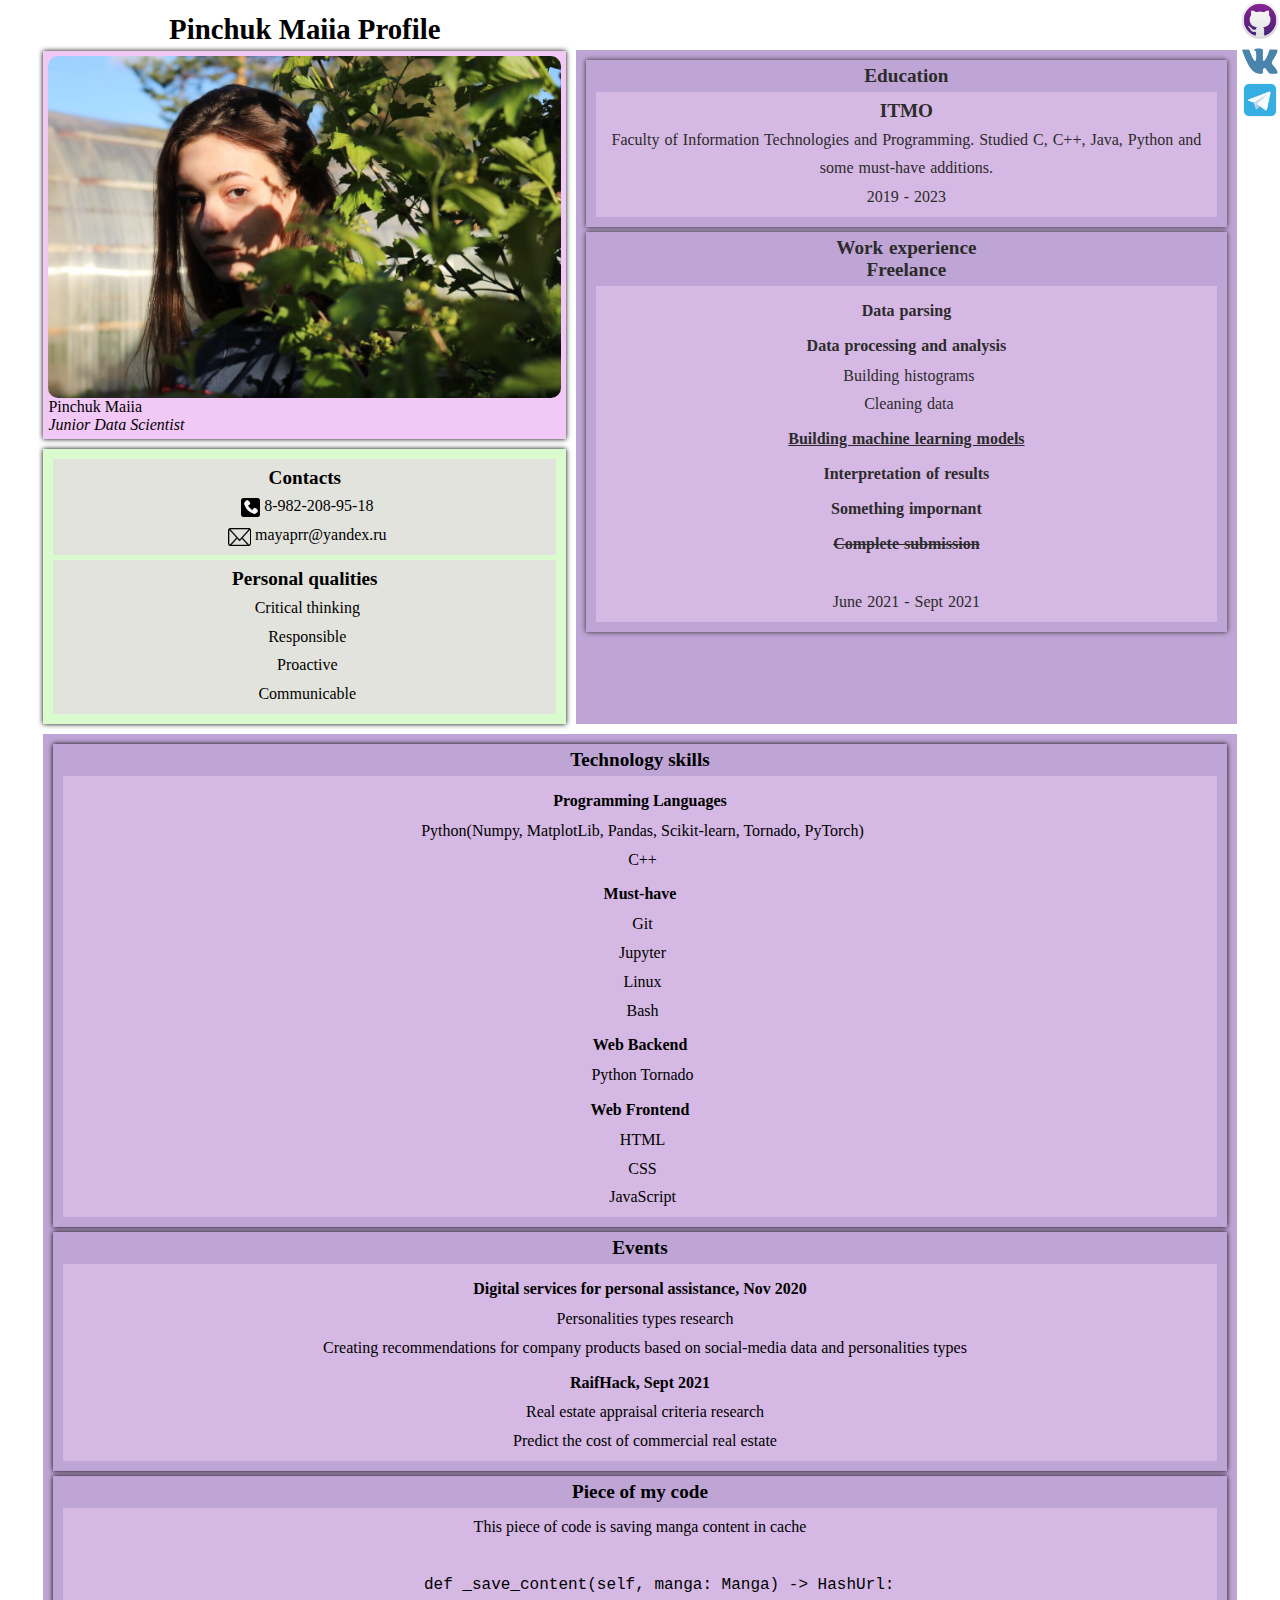
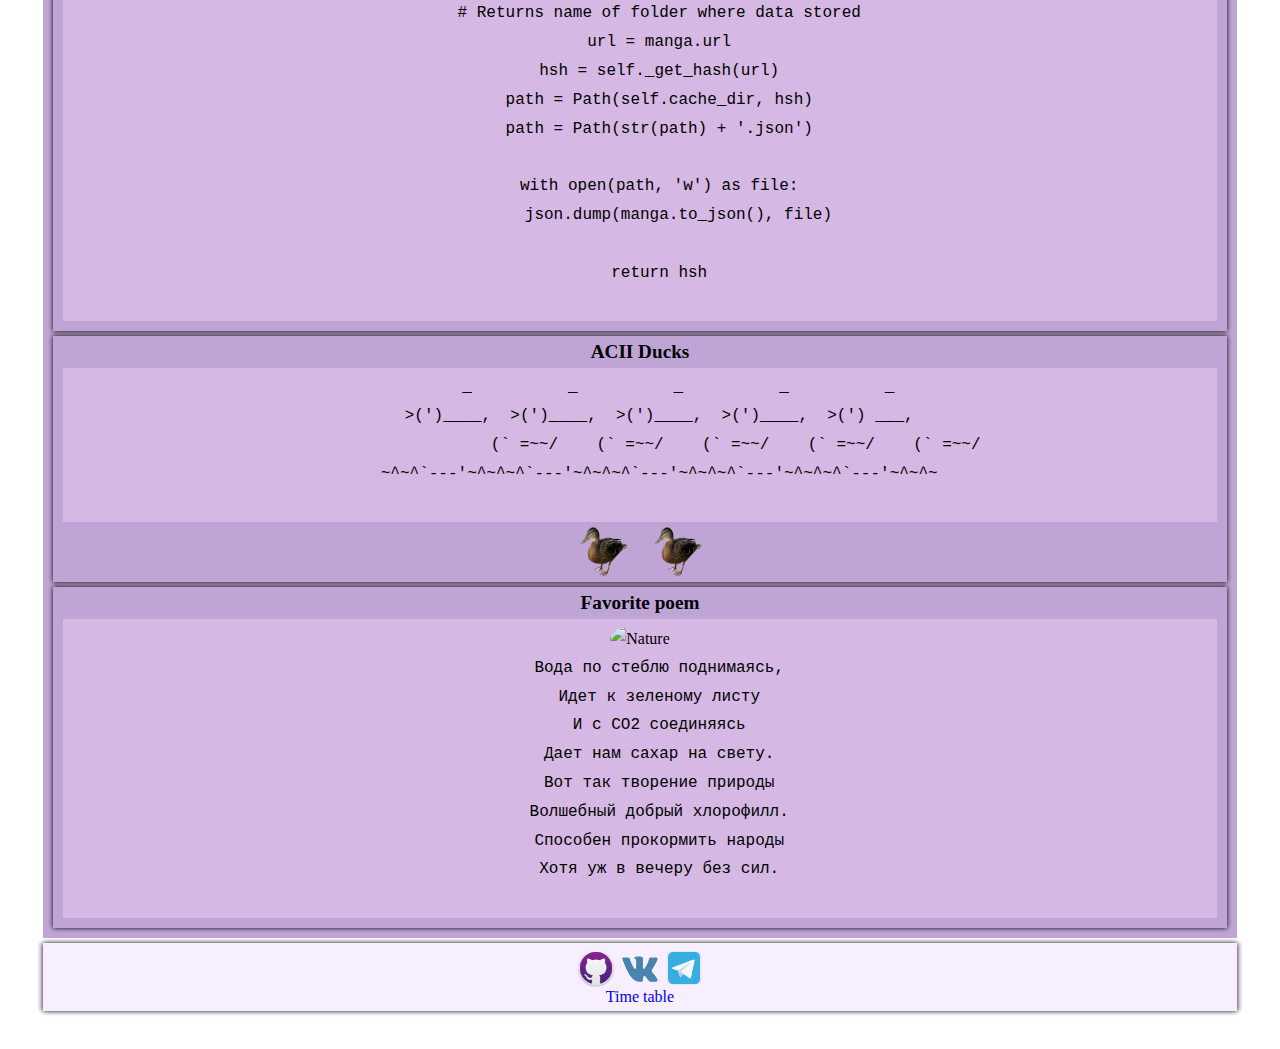
==== commit 12f72b2e: "add laba5" ====
--- a/index.html
+++ b/index.html
@@ -24,7 +24,7 @@
 
 
                     <div class="main-info-about-me">
-                        <img src="img/profile_photo.jpg" alt="Picture of me" width = "400px" height="260px">
+                        <img src="img/profile_photo.jpg" alt="Picture of me" width = "100%" height="85%">
                         <div class="my-name">
                             <span>Pinchuk Maiia</span>
                             <br>
@@ -230,6 +230,11 @@
                             <a href="http://t.me/metpinc" title="telegram"><img src="./img/tg.png"
                                     alt="Telegram" width="40px" height="40px"></a>
                         </section>
+
+                        <section>
+                            <a href="timetable.html" title="time table">Time table</a>
+                        </section>
+                        
                     </article>
         </footer>
     </body>
--- a/css/laba2.css
+++ b/css/laba2.css
@@ -67,7 +67,6 @@
 }
 
 #content {
-    /* width: 100%; */
     padding: 5px;
     margin: 5px;
     background-color: rgba(127, 76, 173, 0.5);
@@ -78,6 +77,5 @@
 }
 
 footer {
-    /* width: 100%; */
     background-color: rgba(239, 221, 255, 0.5);
 }
--- a/css/laba4.css
+++ b/css/laba4.css
@@ -40,11 +40,8 @@
     opacity: 1;
   }
 
-  .poem-img {
-      border-radius: 50%;
-      align-self: center;
-      margin-right: 0;
-      float: bottom;
-  }
-
-  +.poem-img {
+    border-radius: 50%;
+    margin-right: 0;
+    float: bottom;
+}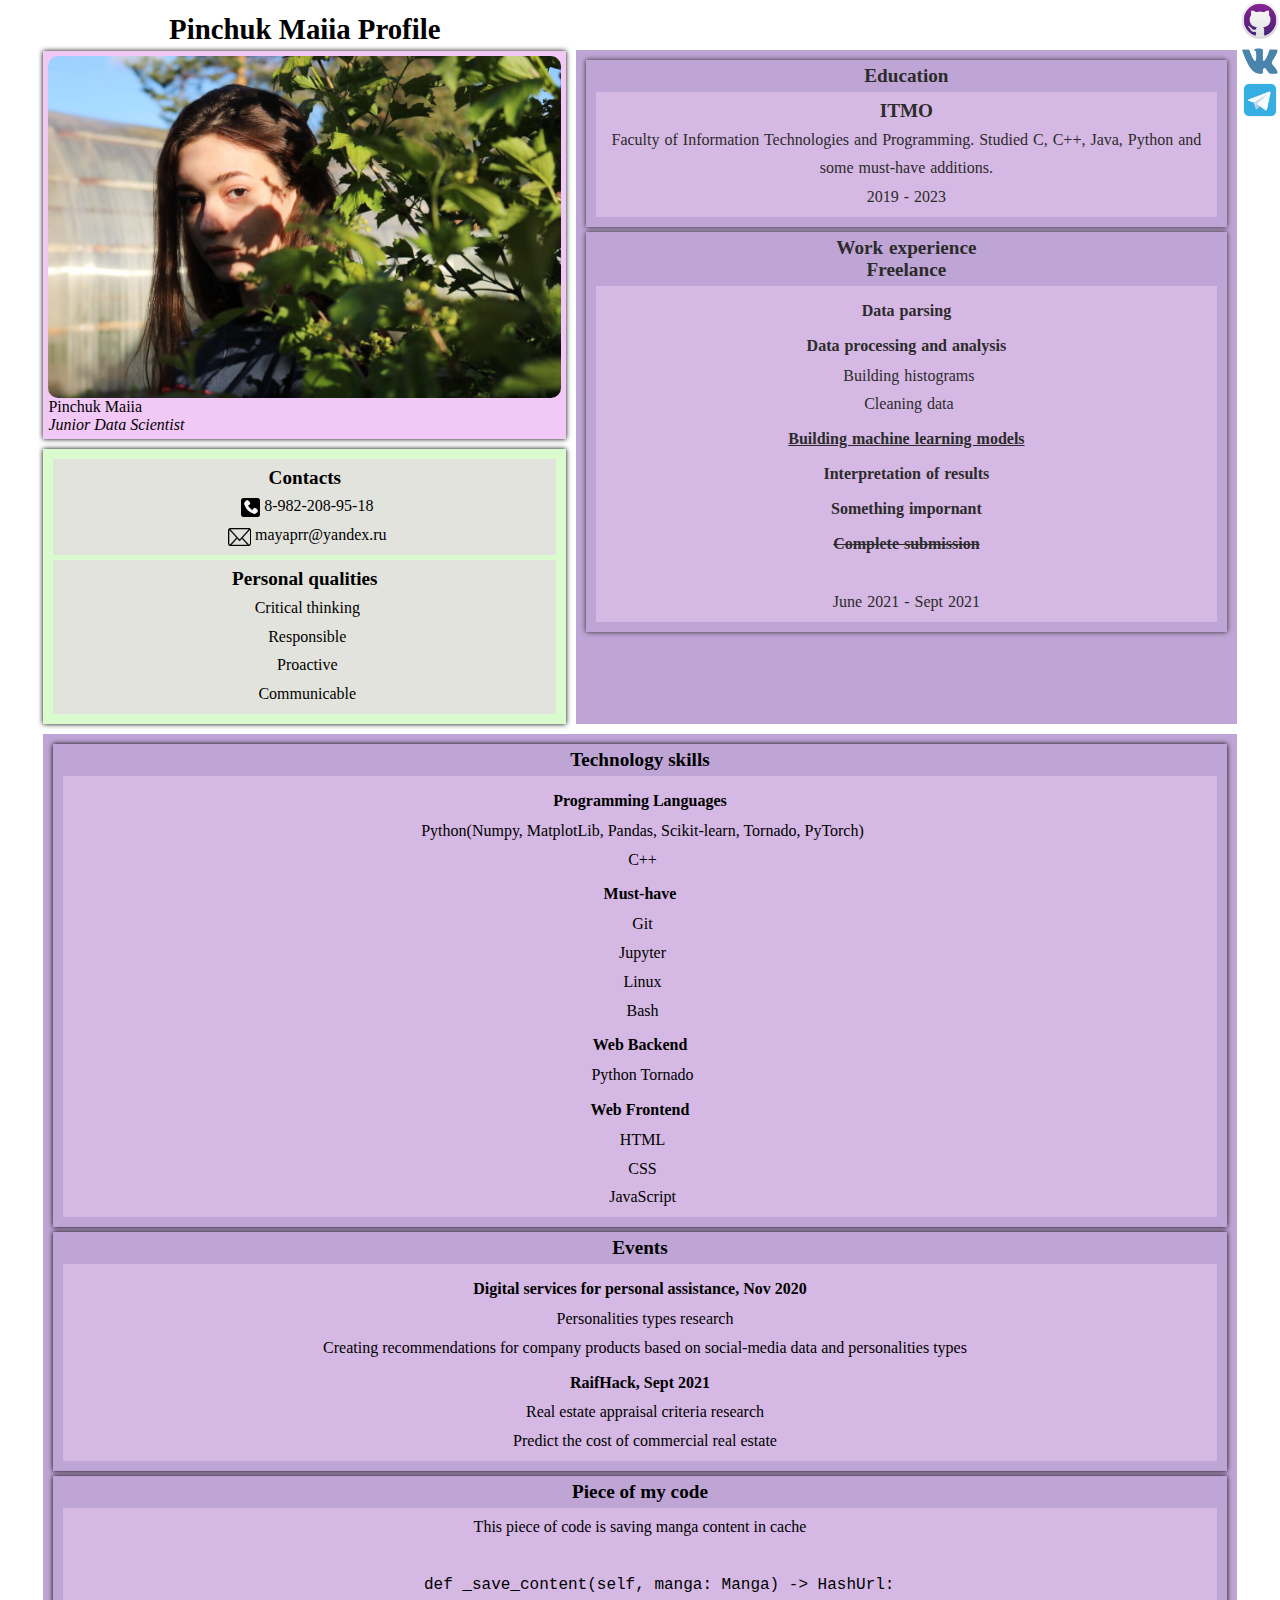
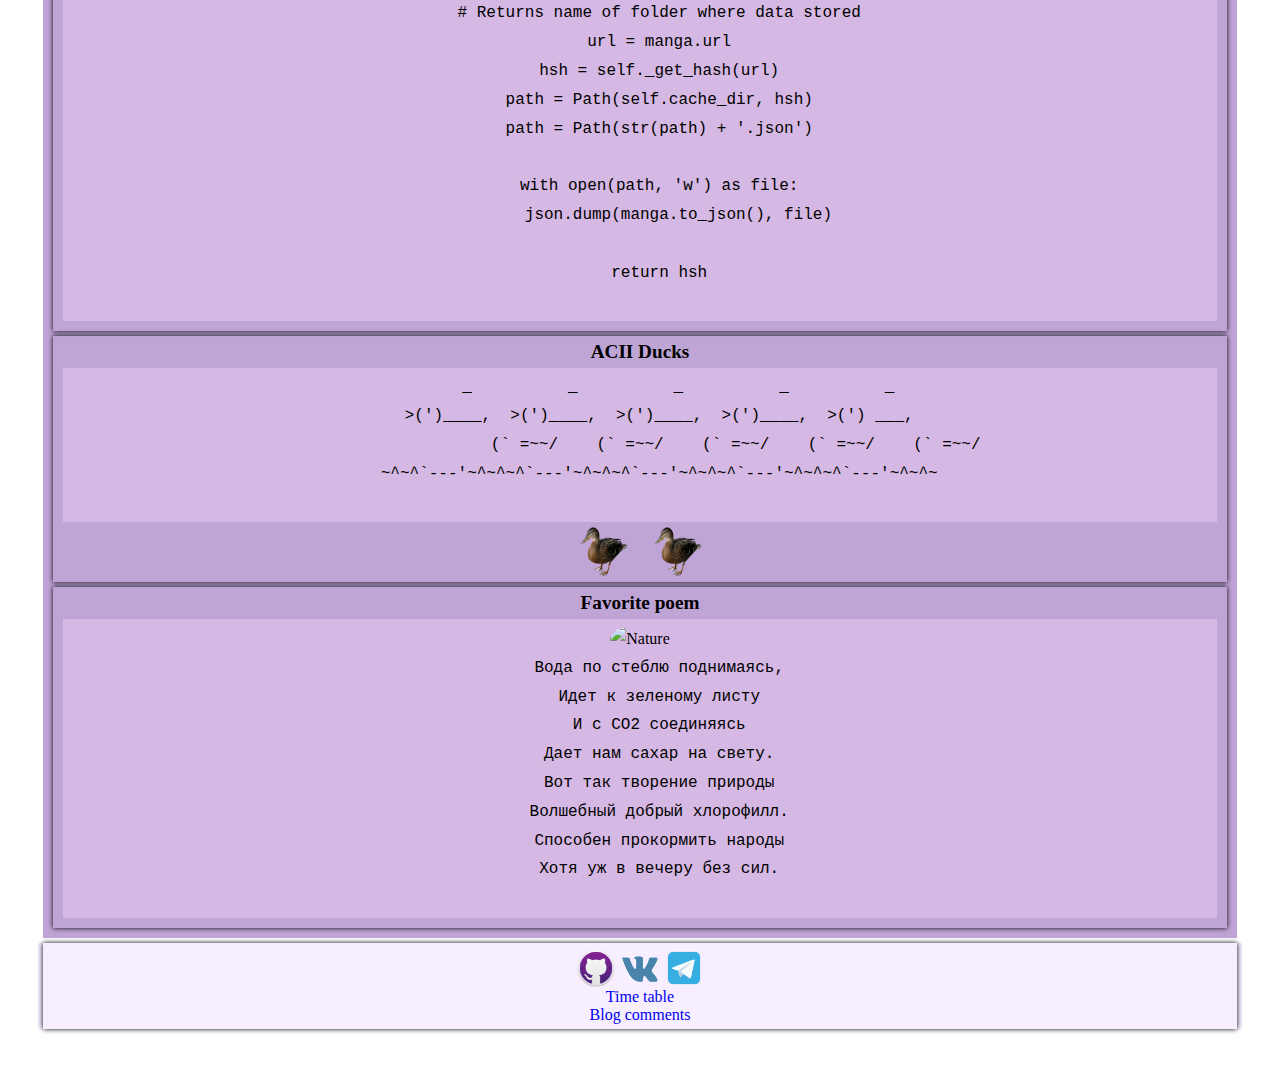
==== commit 5af0f176: "add laba6" ====
--- a/index.html
+++ b/index.html
@@ -234,6 +234,10 @@
                         <section>
                             <a href="timetable.html" title="time table">Time table</a>
                         </section>
+
+                        <section>
+                            <a href="comments.html" title="comments">Blog comments</a>
+                        </section>
                         
                     </article>
         </footer>
